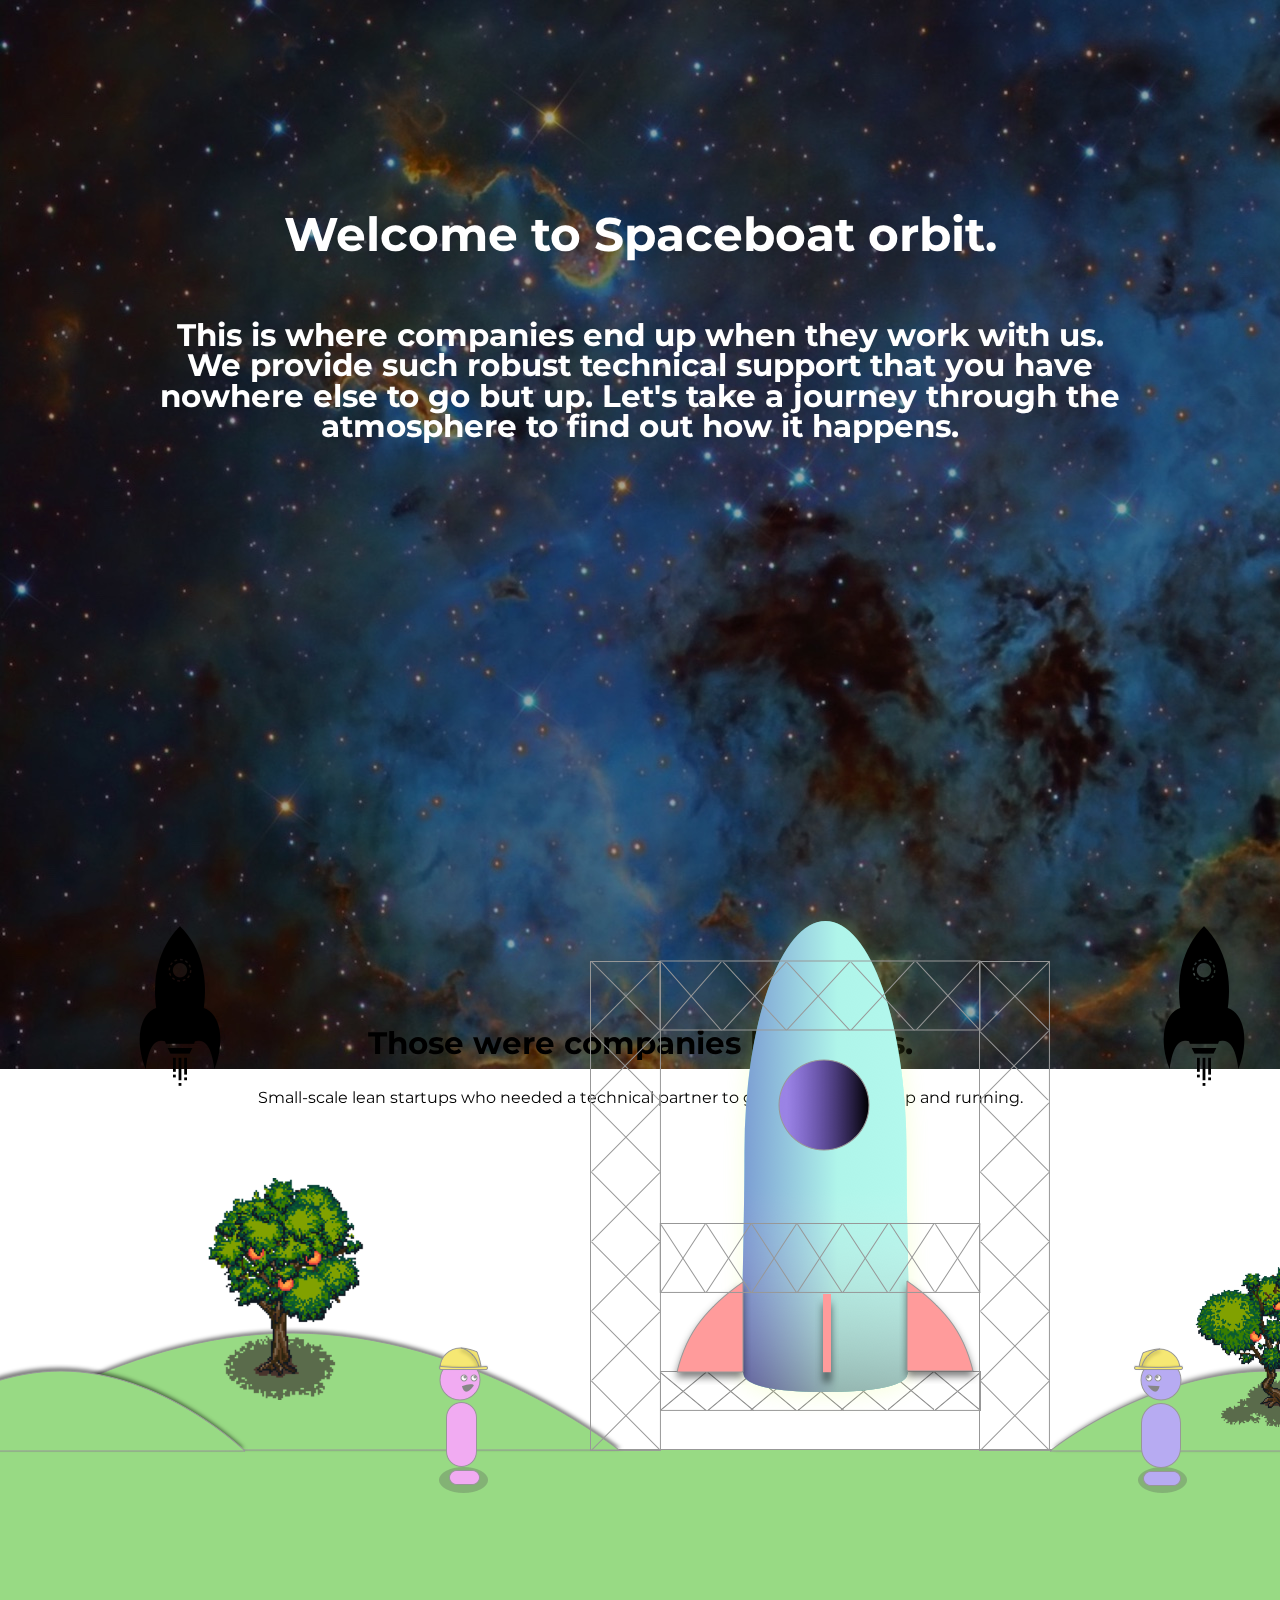
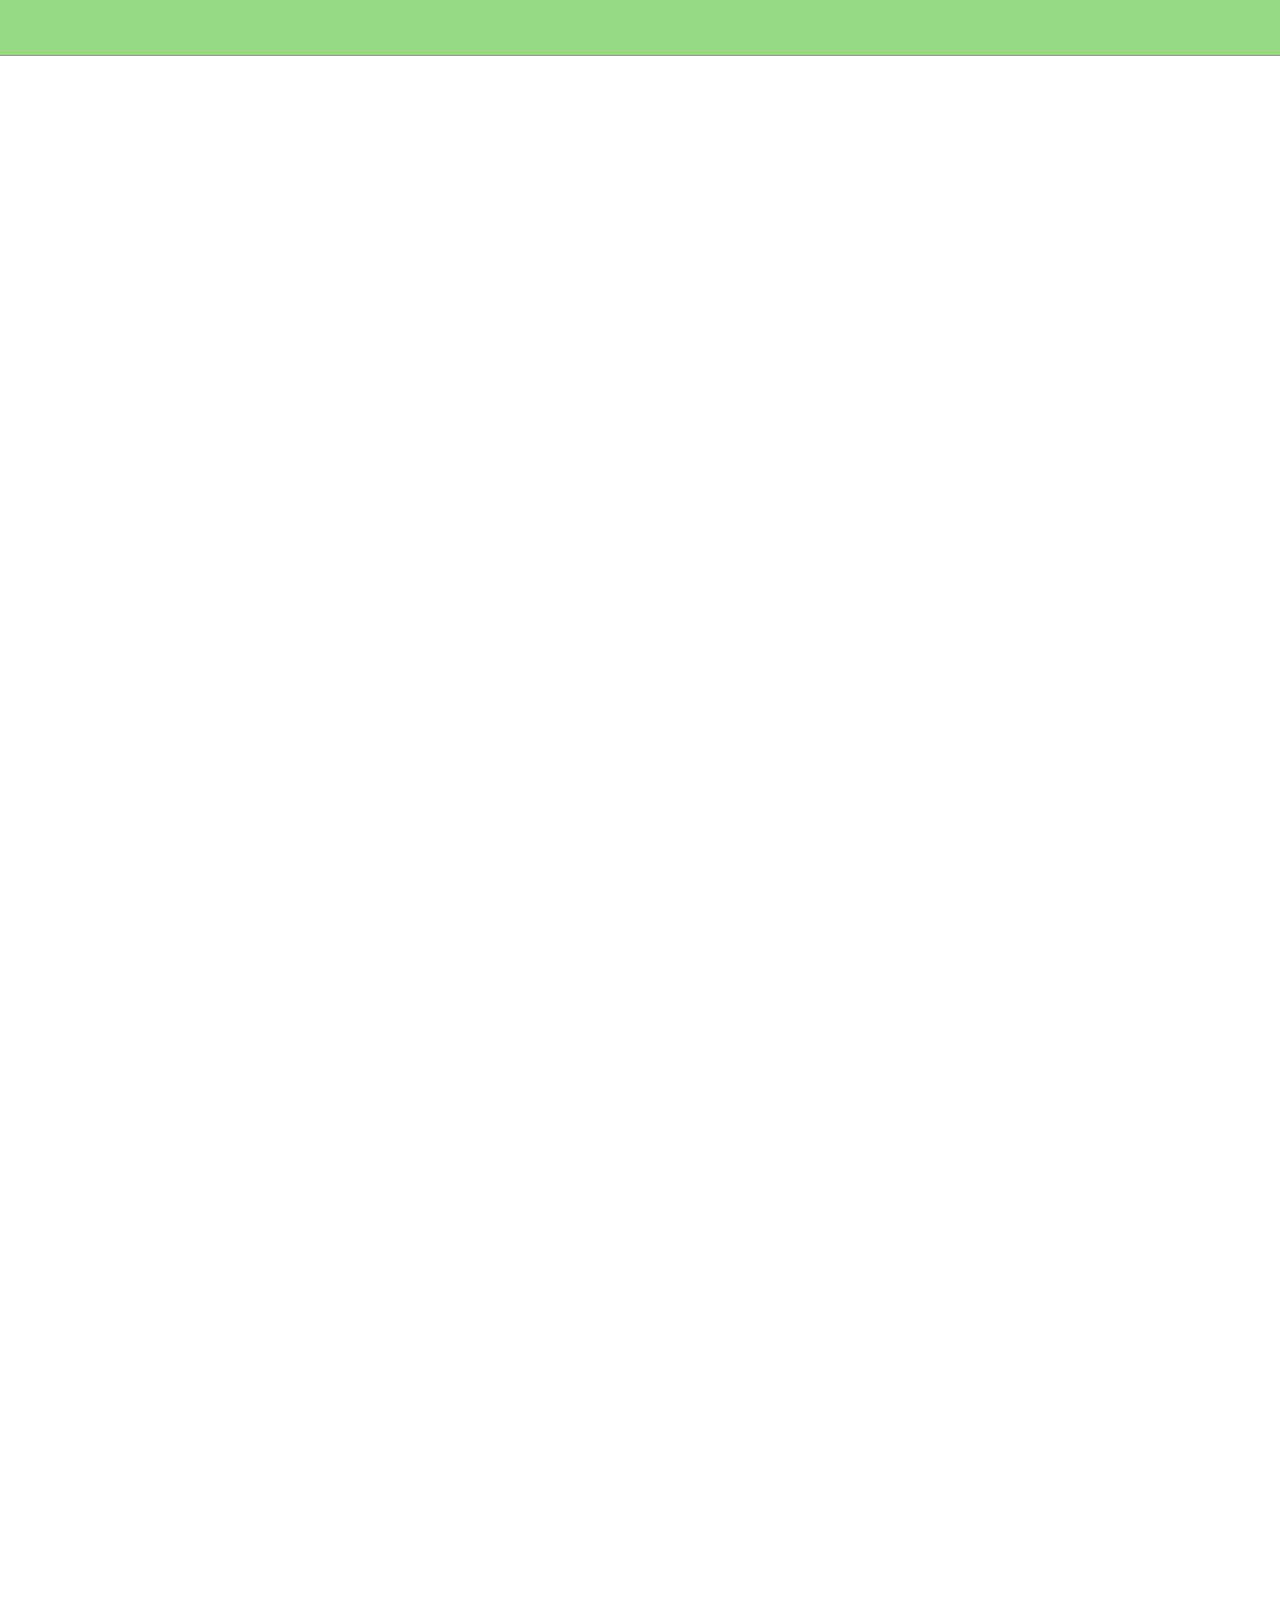
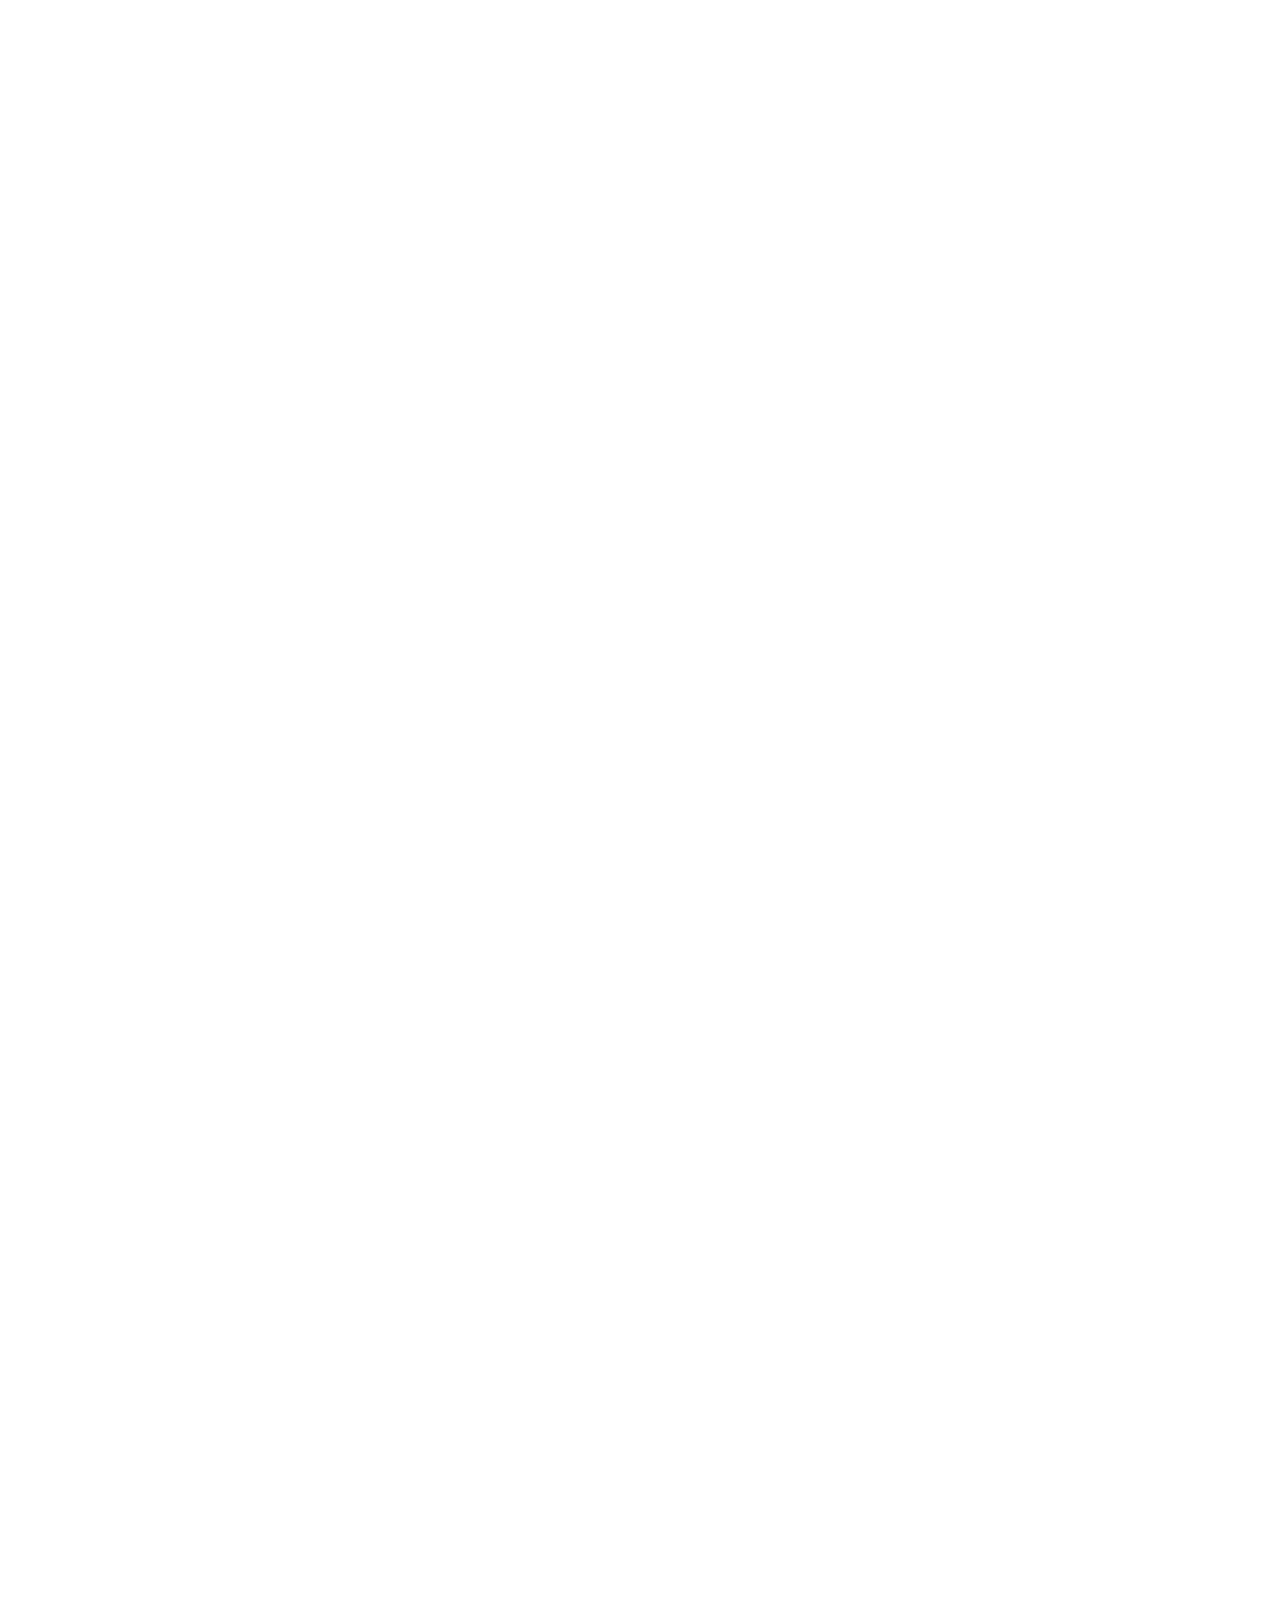
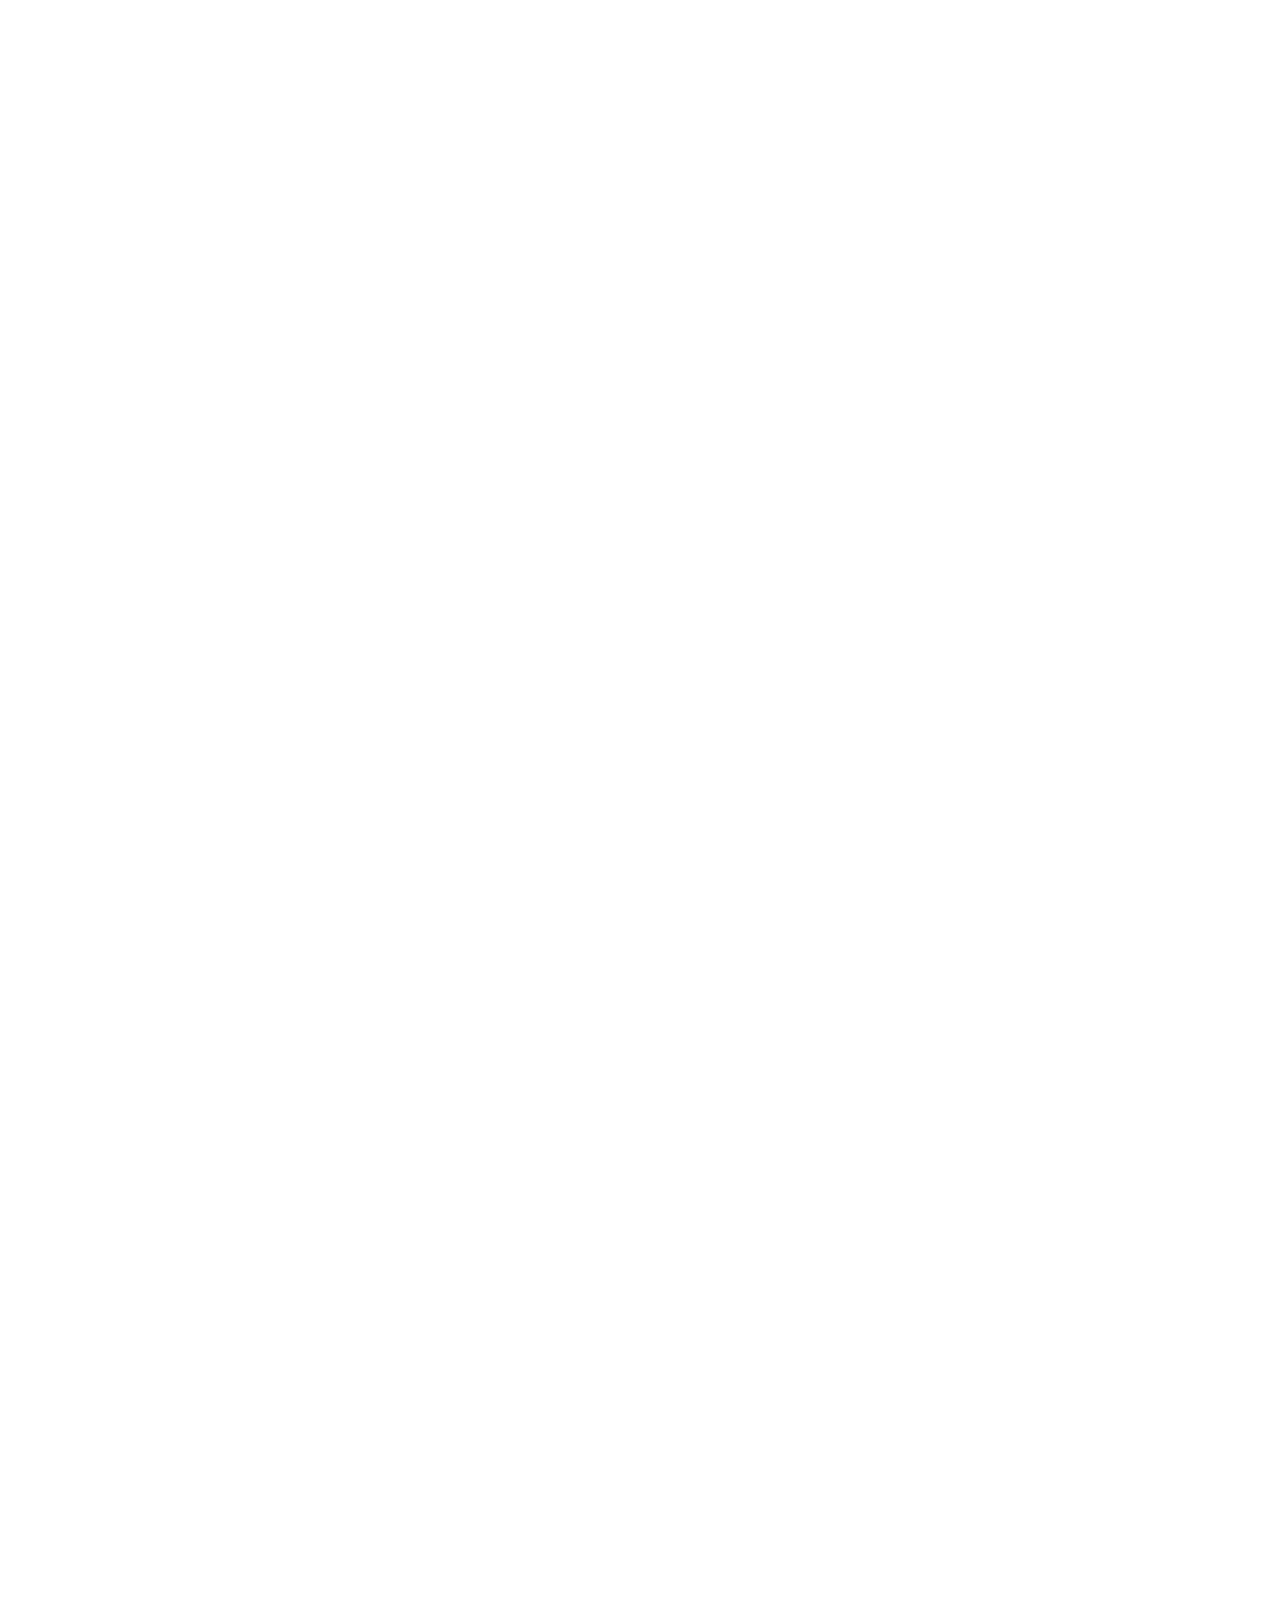
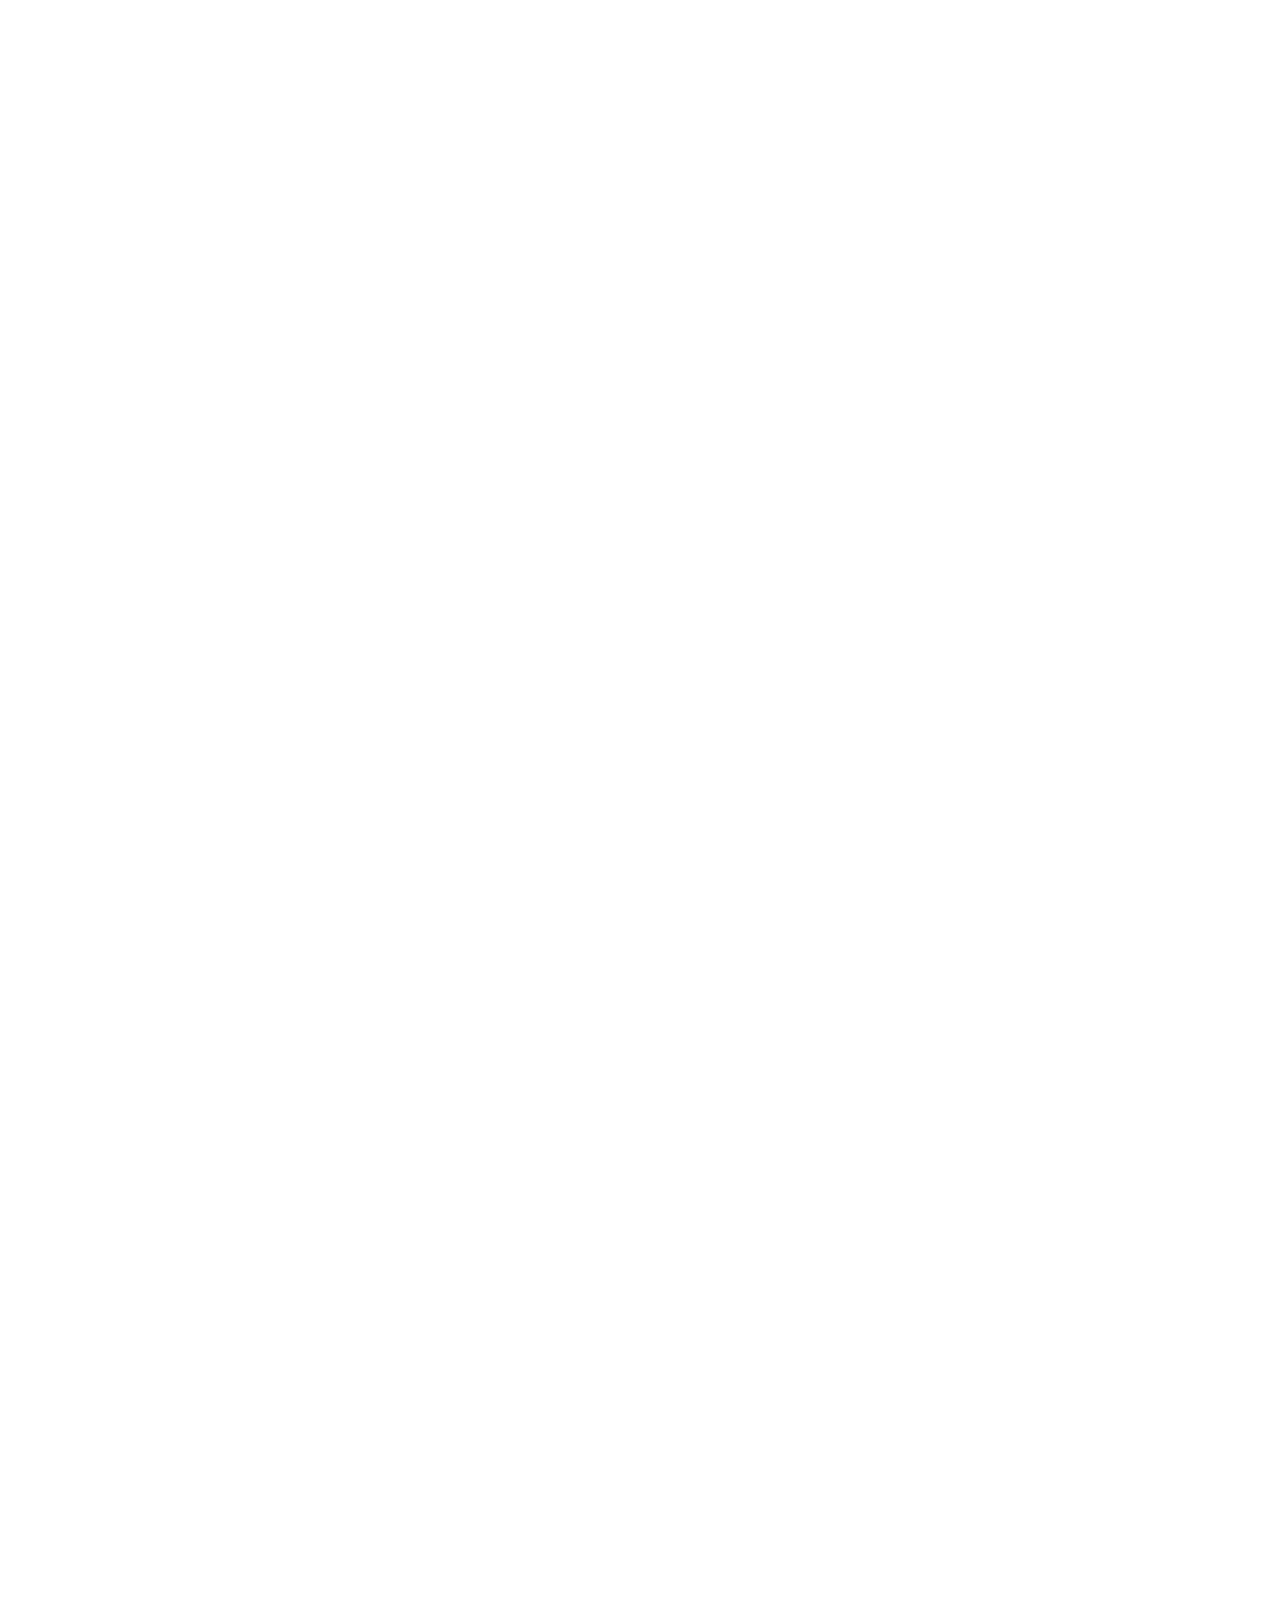
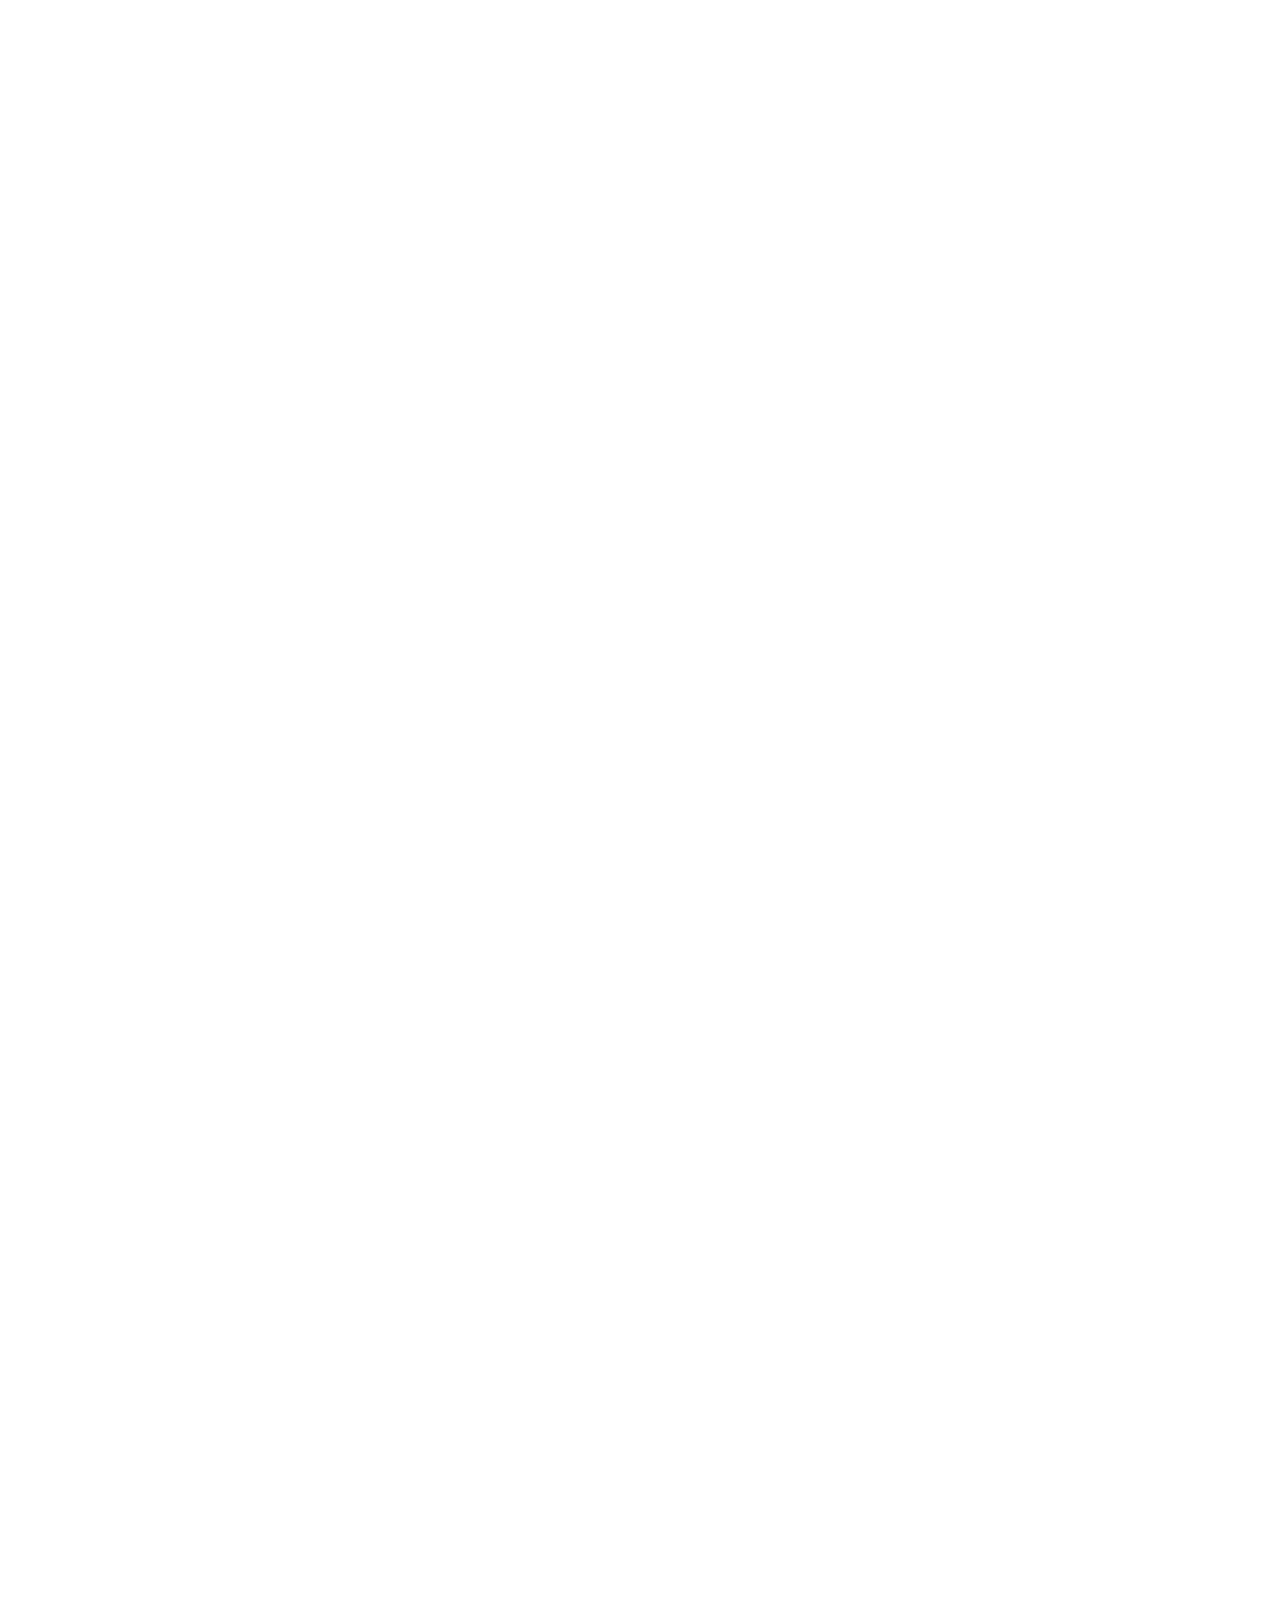
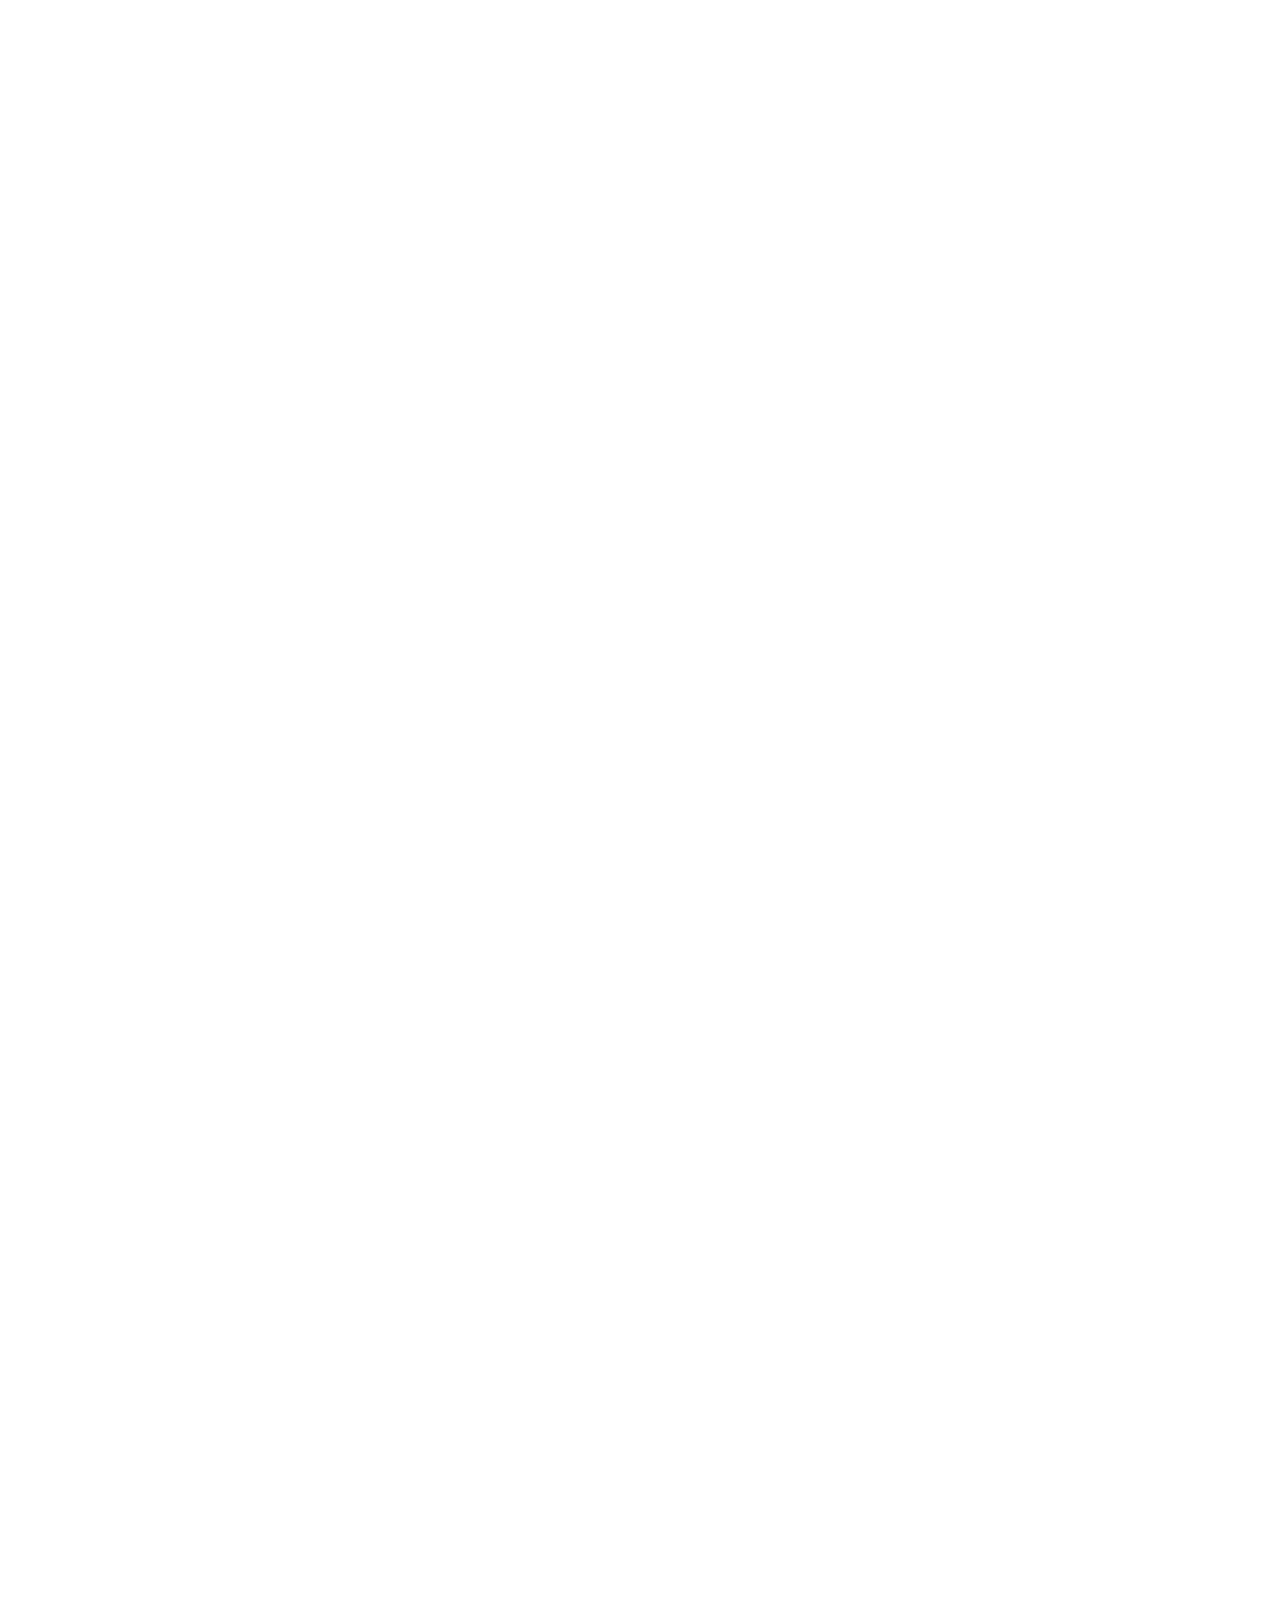
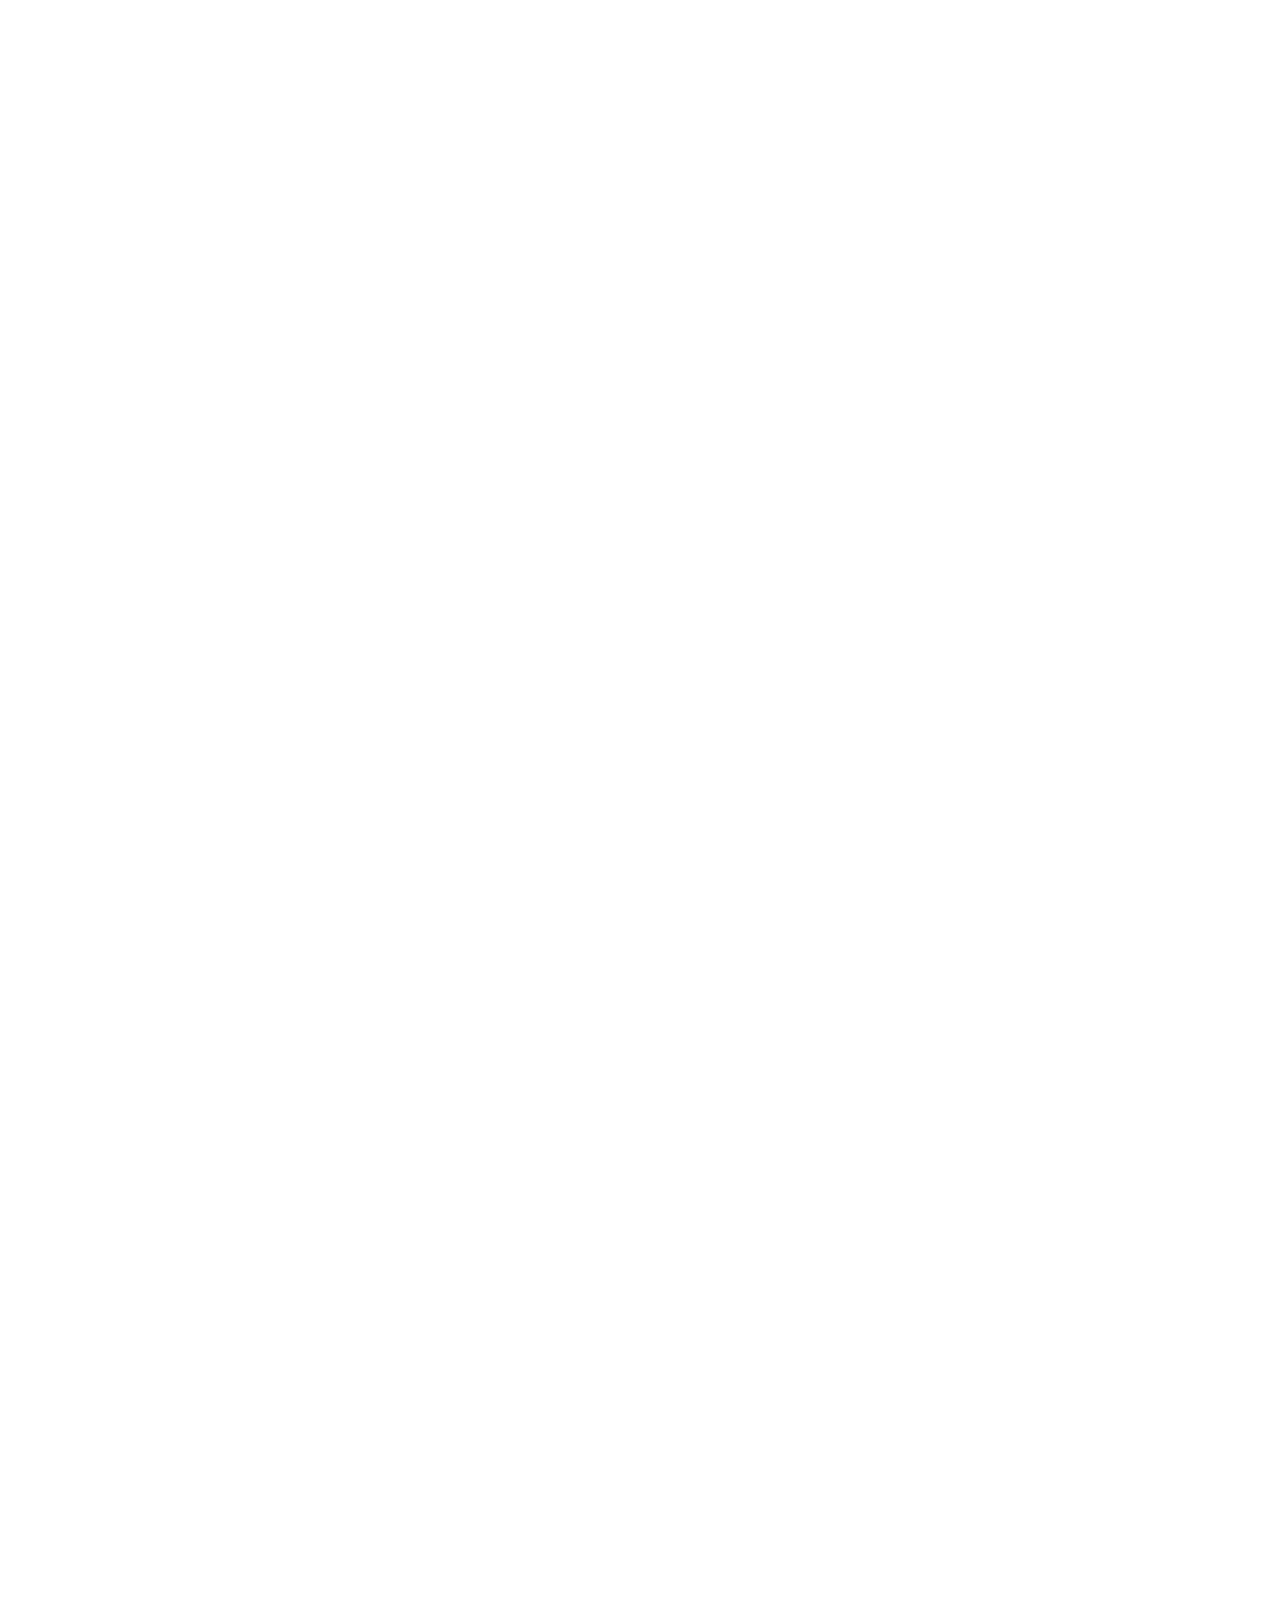
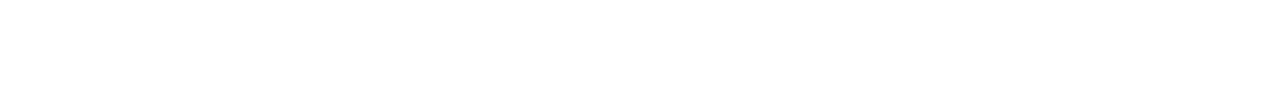
==== About-Spaceboat.html @ 587e2688 "Major update to manr update to many pages. Skrollr added. New about page. New blog post. New Blog pa" ====
<!DOCTYPE html>
<html>
<head>
	<meta charset="utf-8">

	<meta name="viewport" content="width=device-width, initial-scale=1, maximum-scale=1">

	<title>Ride the Spaceboat!</title>

	<link href="css/fixed-positioning.css" rel="stylesheet" type="text/css" />
	<link href="css/main.css" rel="stylesheet" type="text/css" />
</head>

<body>

	<div id="intro-bg" data-0="opacity:1.0; top:0%;" data-200="opacity:0; top:-20%;">
		<img src="images/bg-space.jpg" alt="">
	</div>

	<div id="bg1" data-0="background-position:0px 0px; opacity:0;" data-400="background-position:-10px -150px; opacity:1" data-end="background-position:-500px -10000px; opacity:0.6"></div>
	<div id="bg2" data-0="background-position:0px 0px; opacity:0;" data-400="background-position:-10px -125px; opacity:1" data-end="background-position:-500px -8000px; opacity:0.6"></div>
	<div id="bg3" data-0="background-position:0px 0px; opacity:0;" data-400="background-position:-10px -100px; opacity:1" data-end="background-position:-500px -6000px; opacity:0.6"></div>
	<div id="bg4" data-0="background-position:0px 0px; opacity:1; background:rgba(0, 0, 0, 1.0);" data-400="background-position:-30px -200px; opacity:0; background:rgba(255, 255, 255, 1.0);" data-end="background-position:-500px -10000px; background:rgba(135, 206, 235, 1.0); opacity:0.9;"></div>
	<!-- <div id="bg5" data-0="background-position:0px 0px; opacity:1;" data-400="background-position: 30px -150px; opacity:0" data-end="background-position:-500px -8000px;"></div> -->
	<!-- <div id="bg6" data-0="background-position:0px 0px; opacity:1;" data-400="background-position: 0px -100px; opacity:0" data-end="background-position:-500px -6000px;"></div> -->

	<div class="drop" data-100="bottom:-25%;" data-600="left:5%;bottom[inverted]:100%;"> <img src="images/rocketship.png" alt=""> </div>
	<div class="drop" data-100="bottom:-25%;" data-700="bottom:-25%;" data-1200="left:85%;bottom[inverted]:100%;"> <img src="images/rocketship.png" alt=""> </div>

	<!-- <div id="progress" data-0="width:0%;background:hsl(200, 100%, 50%);" data-end="width:100%;background:hsl(920, 100%, 50%);"></div> -->

	<!-- <div id="intro" data-0="opacity:1;top:3%;transform:rotate(0deg);transform-origin:0 0;" data-500="opacity:0;top:-10%;transform:rotate(-90deg);">
		<h1>Hello there.</h1>
		<h2>You may be wondering what we're doing all the way up in the atmosphere.</h2>
		<p>Well, this is where Spaceboat companies end up going when they work with us. We provide such robust technical support that your company has nowhere else to go but up.</p>
		<p class="arrows">▼&nbsp;▼&nbsp;▼</p>
	</div> -->
	<div id="intro" data-0="opacity:1;top:20%;transform-origin:0 0;" data-500="opacity:0;top:-20%;">
		<h1>Welcome to Spaceboat orbit.</h1>

		<h2>This is where companies end up when they work with us. We provide such robust technical support that you have nowhere else to go but up. Let's take a journey through the atmosphere to find out how it happens.</h2>
		<!-- <p>Well, this is where Spaceboat companies end up going when they work with us. We provide such robust technical support that your company has nowhere else to go but up.</p> -->
	</div>


	<div id="company-1" data-100="top:35%;left:100%;" data-350="top:35%;left:20%;" data-600="display:block;" data-900="top:-50%;display:none;">
		<h2>Oh! There goes one!</h2>
		<p>Godspeed, my friend.</p>
	</div>

	<div id="company-2" data-700="top:35%;right:100%;" data-900="top:35%;right:15%;" data-1200="display:block;" data-1600="top:-50%;display:none;">
		<h2>Wow, another one!</h2>
		<p>Looks like another busy day at Spaceboat.</p>
	</div>

	<div id="spaceboat" data-2300="top:65%;right:120%;transform:scale(1.5);" data-3100="top:-10%;right:-40%; transform:scale(0.3)">
		<img style="z-index=45;" src="images/spaceboat-outline-flying.png" alt="">
	</div>

	<div id="spaceboat-back" data-3900="top:65%;right:-40%;transform:scale(0.4);" data-4700="top:-10%;right:120; transform:scale(0.08)">
		<img style="z-index=45;" src="images/spaceboat-flying-reverse.png" alt="">
	</div>

	<!-- <div id="company-2" data-600="top:100%;" data-1100="top:0%;" data-1900="display:block;" data-2600="top:-100%;display:none;">
		<h2>all numeric properties</h2>
		<p>width, height, padding, font-size, z-index, blah blah blah</p>
	</div> -->

	<!-- <div id="transform" data-500="transform:scale(0) rotate(0deg);" data-1000="transform:scale(1) rotate(1440deg);opacity:1;" data-1600="" data-1700="transform:scale(5) rotate(3240deg);opacity:0;">
		<h2>transform</h2>
		<p>scale, skew and rotate the sh** out of any element</p>
	</div> -->

	<div id="properties" data-1100="top:100%;" data-1600="top:20%;" data-2400="display:block;" data-3100="top:-100%;display:none;">
		<h2>Those were companies like yours.</h2>
		<p>Small-scale lean startups who needed a technical partner to get their products up and running.</p>
	</div>

	<!-- <div id="easing_wrapper" data-0="display:none;" data-3900="display:block;" data-4900="background:rgba(0, 0, 0, 0);color[swing]:rgb(0,0,0);" data-5900="background:rgba(0,0,0,1);color:rgb(255,255,255);" data-10000="top:0%;" data-12000="top:-100%;">
		<div id="easing" data-3900="left:100%" data-4600="left:25%;">
			<h2>easing?</h2>
			<p>sure.</p>
			<p>let me dim the <span data-3900="" data-4900="color[swing]:rgb(0,0,0);" data-5900="color:rgb(255,255,0);">lights</span> for this one...</p>
			<p data-5900="opacity:0;font-size:100%;" data-6500="opacity:1;font-size:150%;">you can set easings for each property and define own easing functions</p>
		</div>

		<div class="drop" data-6500="left:15%;bottom:100%;" data-9500="bottom:0%;">linear</div>
		<div class="drop" data-6500="left:25%;bottom[quadratic]:100%;" data-9500="bottom:0%;">quadratic</div>
		<div class="drop" data-6500="left:35%;bottom[cubic]:100%;" data-9500="bottom:0%;">cubic</div>
		<div class="drop" data-6500="left:45%;bottom[swing]:100%;" data-9500="bottom:0%;">swing</div>
		<div class="drop" data-6500="left:55%;bottom[WTF]:100%;" data-9500="bottom:0%;">WTF</div>
		<div class="drop" data-6500="left:65%;bottom[inverted]:100%;" data-9500="bottom:0%;">inverted</div>
		<div class="drop" data-6500="left:75%;bottom[bounce]:100%;" data-9500="bottom:0%;">bounce</div>
	</div> -->

	<div id="company-1" data-11000="top:35%;right:100%;" data-12000="top:35%;right:58%;">
		<img src="images/launch-text.png" alt="">
		<!-- <p>Godspeed, my friend.</p> -->
	</div>
	<div id="the-end" data-10000="top[cubic]:100%;border-radius[cubic]:0em;border-width:0px;" data-12000="top:20%;border-radius:2em;border-width:10px;">
		<img src="images/Launch-Pad.png" alt="">
		<!-- <h2>the end</h2>
		<p>by the way, you can also animate colors (you did notice this, didn't you?)</p>
		<p><strong>Now get this thing on <a href="https://github.com/Prinzhorn/skrollr">GitHub</a> and spread the word, it's open source!</strong> <a href="https://twitter.com/share" class="twitter-share-button" data-url="http://prinzhorn.github.com/skrollr/" data-via="Prinzhorn">Tweet</a>
		<script>!function(d,s,id){var js,fjs=d.getElementsByTagName(s)[0];if(!d.getElementById(id)){js=d.createElement(s);js.id=id;js.src="//platform.twitter.com/widgets.js";fjs.parentNode.insertBefore(js,fjs);}}(document,"script","twitter-wjs");</script></p>
		<p>Check out more <a href="https://github.com/Prinzhorn/skrollr/tree/master/examples#examples">examples</a>.</p>
		<p>Handcrafted by <a href="https://twitter.com/Prinzhorn" class="twitter-follow-button" data-show-count="false">Follow @Prinzhorn</a>
		<script>!function(d,s,id){var js,fjs=d.getElementsByTagName(s)[0];if(!d.getElementById(id)){js=d.createElement(s);js.id=id;js.src="//platform.twitter.com/widgets.js";fjs.parentNode.insertBefore(js,fjs);}}(document,"script","twitter-wjs");</script></p> -->
	</div>

	<div id="scrollbar" data-0="top:0%;margin-top:2px;" data-end="top:100%;margin-top:-52px;"></div>

	<script data-main="scripts/main" src="scripts/require.js"></script>

	<!--[if lt IE 9]>
	<script type="text/javascript" src="dist/skrollr.ie.min.js"></script>
	<![endif]-->
</body>

</html>
---- css/fixed-positioning.css ----
/*
 * This file is NOT needed in order to use skrollr.
 * The demo uses it and it may help you as well.
 */


html, body {
	width:100%;
	height:100%;
	padding:0;
	margin:0;
	overflow-x:hidden;
}

.skrollable {
	/*
	 * First-level skrollables are positioned relative to window
	 */
	position:fixed;

	/*
	 * Skrollables by default have a z-index of 100 in order to make it easy to position elements in front/back without changing each skrollable
	 */
	z-index:100;
}

.skrollr-mobile .skrollable {
	/*
		May cause issues on Android default browser (see #331 on GitHub).
	*/
	position:absolute;
}

.skrollable .skrollable {
	/*
	 * Second-level skrollables are positioned relative their parent skrollable
	 */
	position:absolute;
}

.skrollable .skrollable .skrollable {
	/*
	 * Third-level (and below) skrollables are positioned static
	 */
	position:static;
}
---- css/main.css ----
@import url('https://fonts.googleapis.com/css?family=Didact+Gothic:100,200,300,400,500,600,700,800,900');
@import url('https://fonts.googleapis.com/css?family=Montserrat:100,200,300,400,500,600,700,800,900');

html, body, div, span, p, a, del, em, img, ol, ul, li, fieldset, form, label {
	margin: 0;
	padding: 0;
	border: 0;
	font-size: 100%;
	font: inherit;
	vertical-align: baseline;
}

article, aside, details, figcaption, figure,
footer, header, hgroup, menu, nav, section {
	display: block;
}

html, body {
	line-height: 1;
	min-height:100%;
	font-family:'Montserrat', sans-serif;;
}

body {
	background: #eeeeee;
	background: -webkit-linear-gradient(top, #eeeeee, #cccccc 100%);
	background: -moz-linear-gradient(top, #eeeeee, #cccccc 100%);
	background: -o-linear-gradient(top, #eeeeee, #cccccc 100%);
	background: -ms-linear-gradient(top, #eeeeee, #cccccc 100%);
	background: linear-gradient(top, #eeeeee, #cccccc 100%);
	background-attachment:fixed;
}

ol, ul {
	list-style: none;
}

p {
	margin:1em 0;
	line-height:1.1em;
}

q {
	font-style:italic;
	color:#333;
}

h1 {
	font-size:2.91em;
	margin:0;
}

h1 > small {
	text-align:right;
	display:inline-block;
	font-size:.71em;
	text-indent:15em;
	color:#444;
}

h2 {
	color:inherit;
	font-size:1.91em;
	margin:2em 0 1em 0;
}

h2:first-child {margin-top:0;}

h3 {
	color:#333;
	font-size:1.41em;
	margin:1em 0;
}

h4 {
	color:#444;
	font-size:1.11em;
	margin:1em 0;
}

#progress {
	height:2%;
	background:#444;
	bottom:0;
	z-index:200;
}

#scrollbar {
	position:fixed;
	right:2px;
	height:50px;
	width:6px;
	background:#444;
	background:rgba(0,0,0,0.6);
	border:1px solid rgba(255,255,255,0.6);
	z-index:300;
	border-radius:3px;
}

.skrollr-desktop #scrollbar {display:none;}

#bg1, #bg2, #bg3 {
	z-index:50;
	top:0;
	left:0;
	width:100%;
	height:100%;
	background:url(../images/cloud-1.png) repeat 0 0;
}

#bg2 {
	z-index:49;
	background-image:url(../images/cloud-2.png);
}

#bg3 {
	z-index:48;
	background-image:url(../images/cloud-3.png);
}

#bg4, #bg5, #bg6 {
	z-index:50;
	top:0;
	left:0;
	width:100%;
	height:100%;
}

#bg5 {
	z-index:49;
	background-image:url(../images/planets-2.png);
}

#bg6 {
	z-index:48;
	background-image:url(../images/planets-3.png);
}

#spaceboat {
	z-index:49;
}

#spaceboat-back {
	z-index:47;
}

#intro-bg {
	width:100%;
	height:100%;
	bottom:0;
	top:0;
}

#intro {
	width:80%;
	left:50%;
	top:1em;
	margin-left:-40%;
	padding:2em;
	color:#FFF;
	/* background:#fff; */
	text-align:center;
	border-radius:1em;

	-webkit-transform-origin:0 0;
	-moz-transform-origin:0 0;
	-ms-transform-origin:0 0;
	-o-transform-origin:0 0;
	transform-origin:0 0;

	-webkit-box-sizing: border-box;
	-moz-box-sizing: border-box;
	box-sizing: border-box;
}

#intro .arrows {
	font-size:2em;
	color:#FFF;
}

#the-end {
	width:100%;
	height:100%;
	bottom:0;
	top:0;
}

#transform {
	width:70%;
	left:50%;
	top:20%;
	margin-left:-35%;
	text-align:center;
	font-size:150%;

	.transform-origin(50%, 50%);
}

#properties {
	width:100%;
	height:100%;
	padding-top:10%;
	text-align:center;

	-webkit-box-sizing: border-box;
	-moz-box-sizing: border-box;
	box-sizing: border-box;
}

#easing_wrapper {
	width:100%;
	height:100%;
}

#easing {
	top:10%;
	width:50%;
	z-index:101;
}

.drop {
	/* background:#09f; */
	font-weight:bold;
	padding:1em;
}

#download {
	width:80%;
	left:10%;
	height:80%;
	padding:3em;
	border:0 solid #222;

	-webkit-box-sizing: border-box;
	-moz-box-sizing: border-box;
	box-sizing: border-box;
}

.twitter-share-button, .twitter-follow-button {
	vertical-align:middle;
}
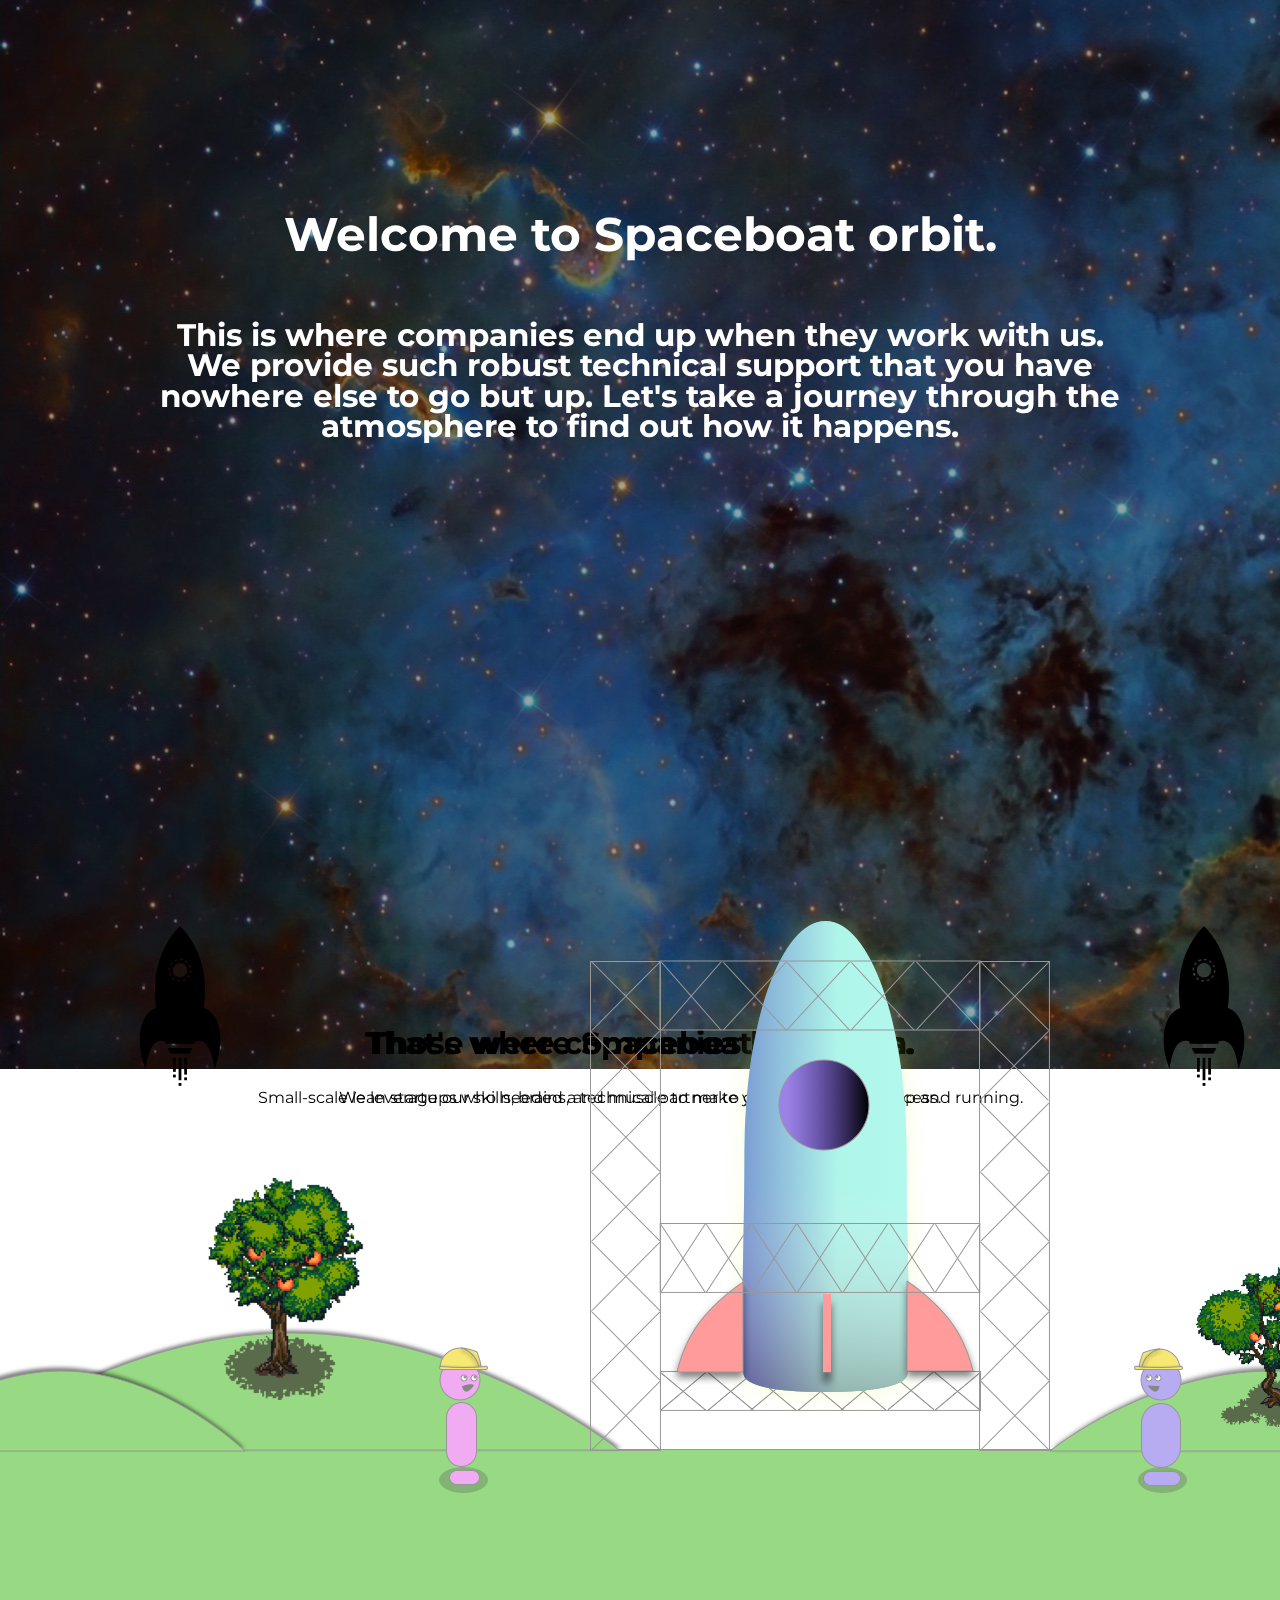
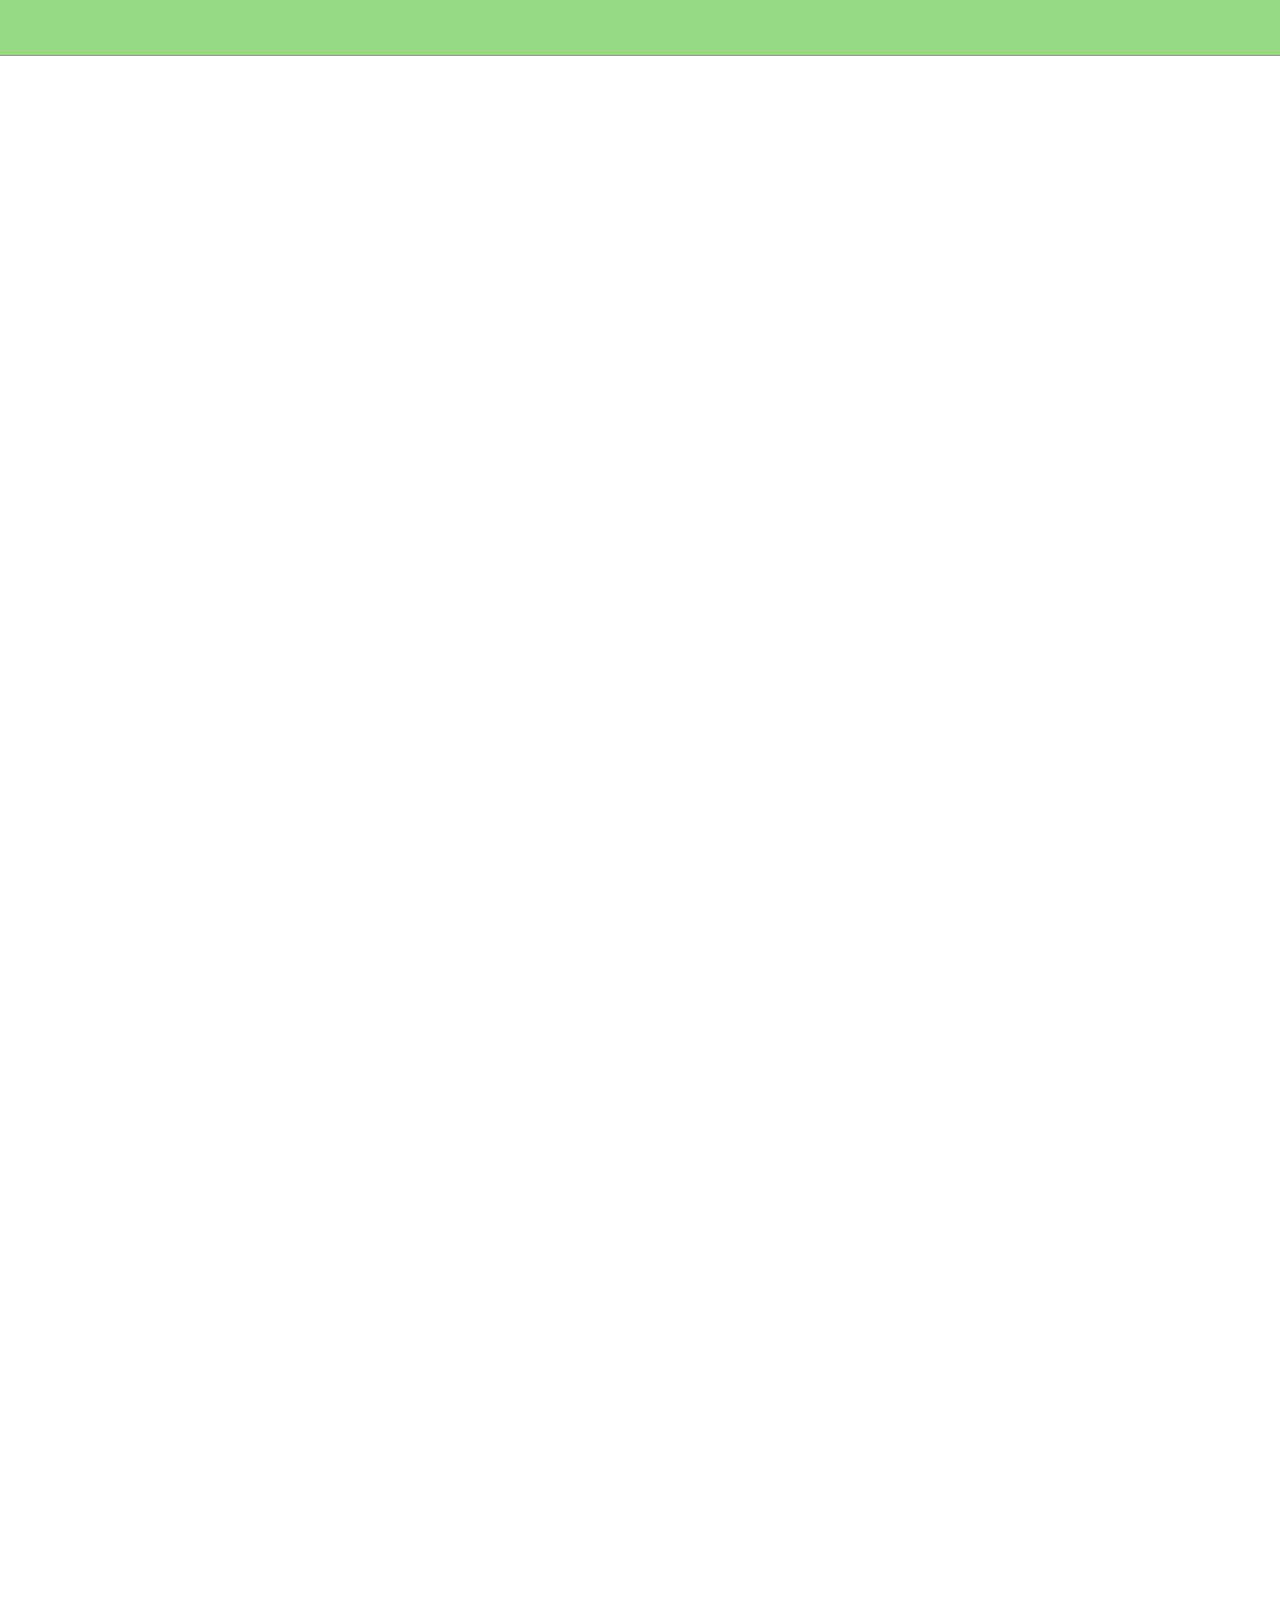
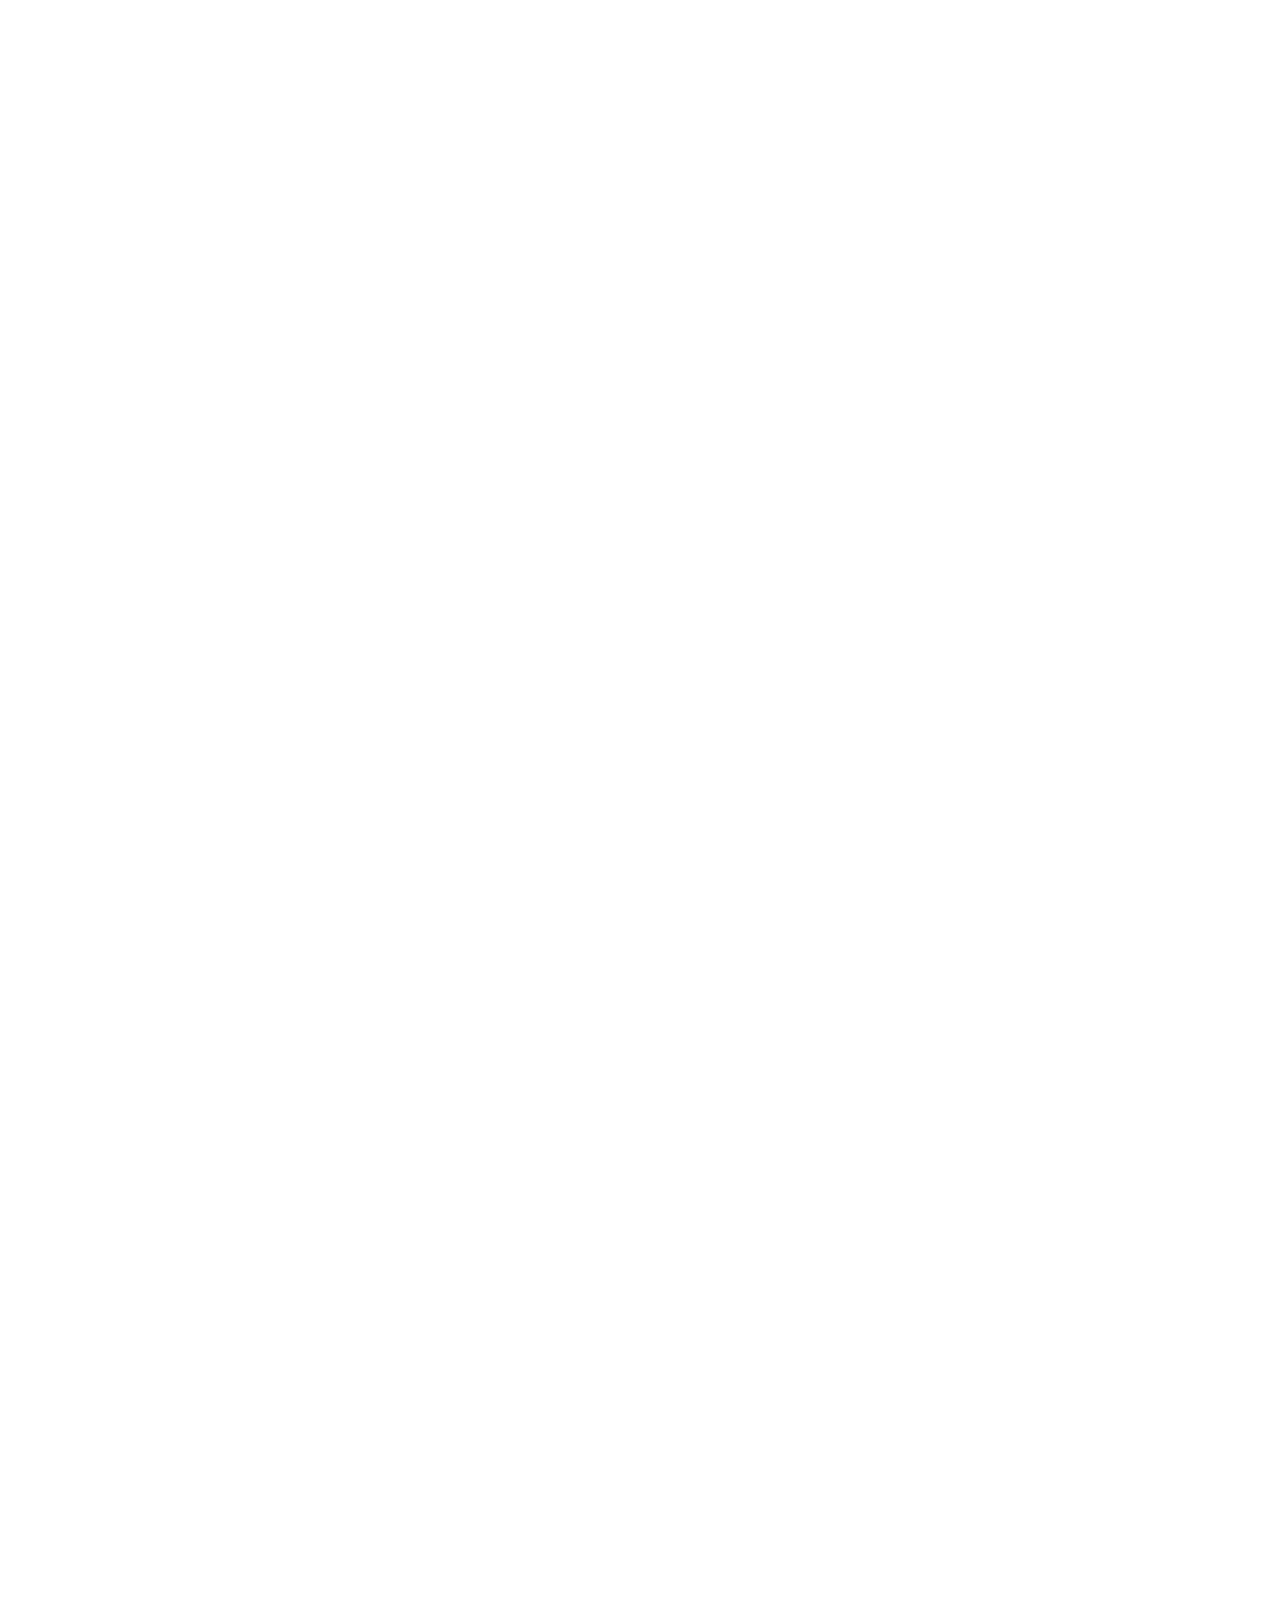
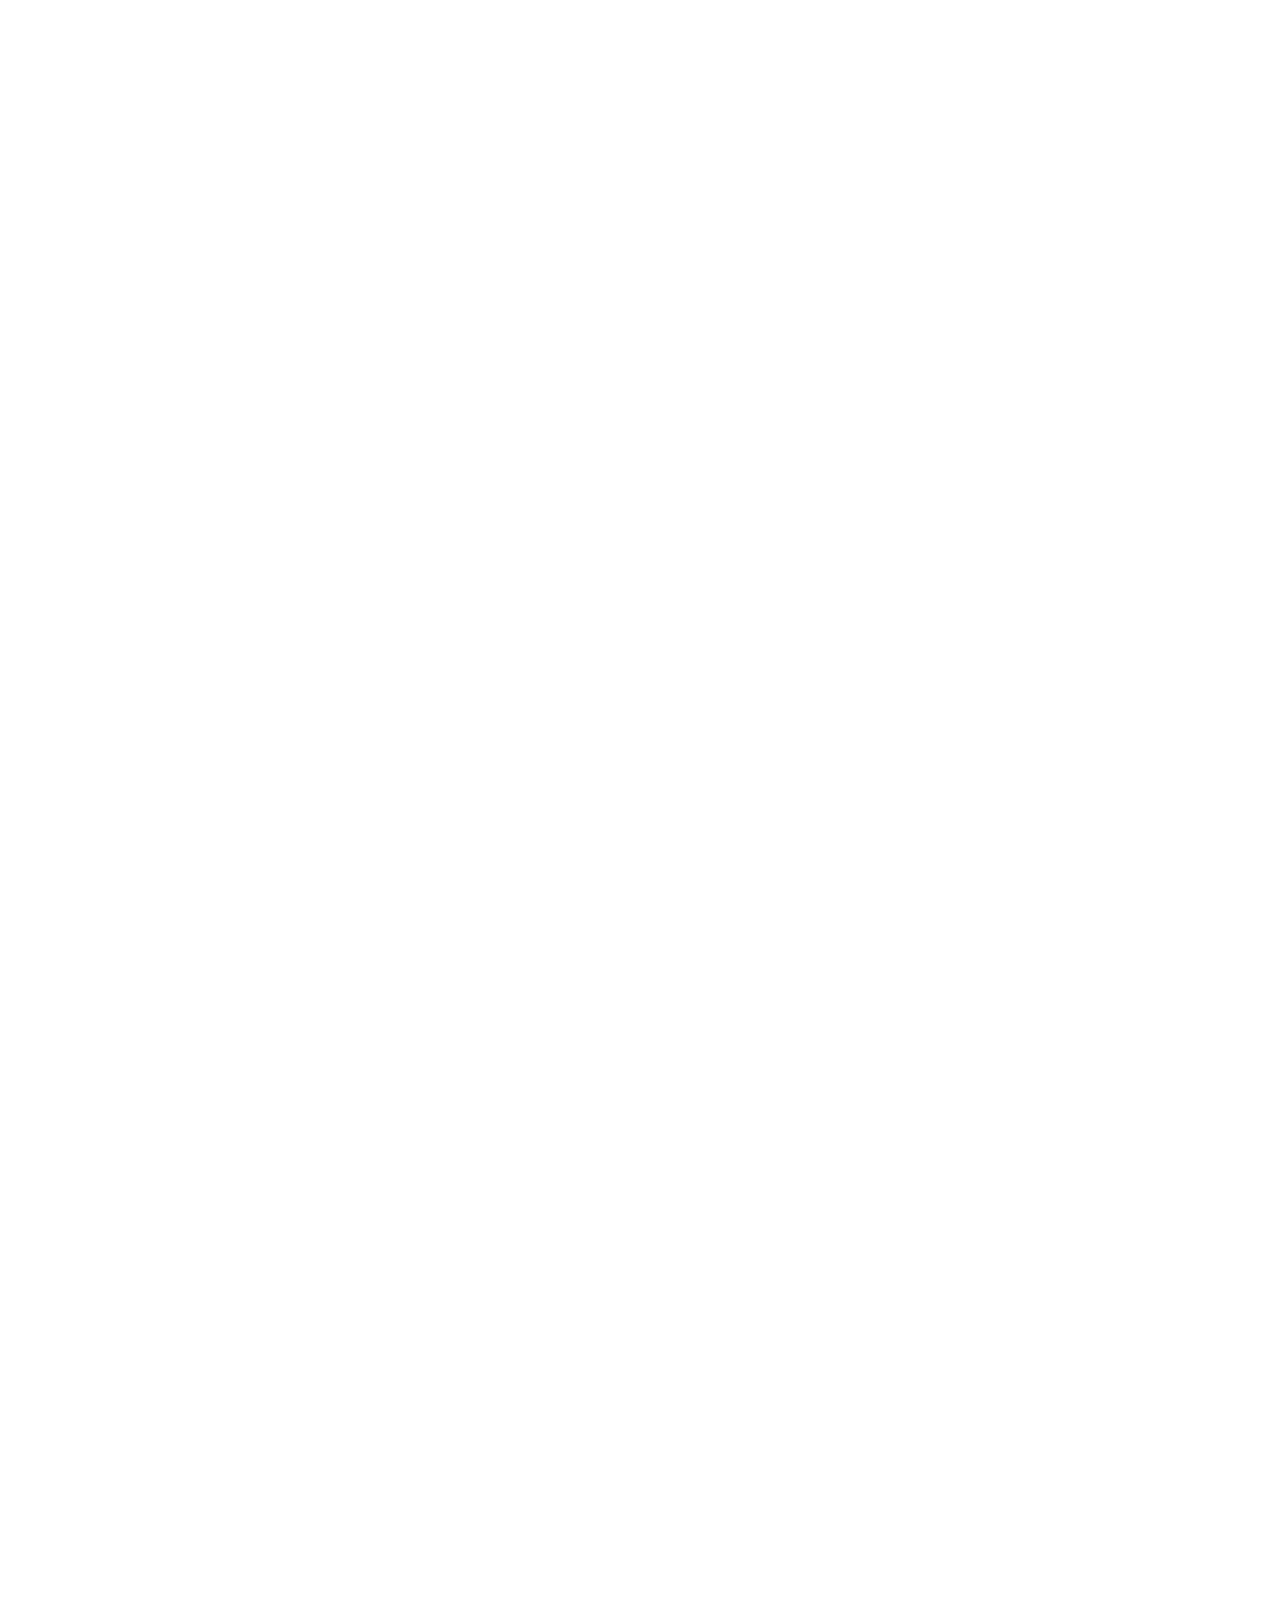
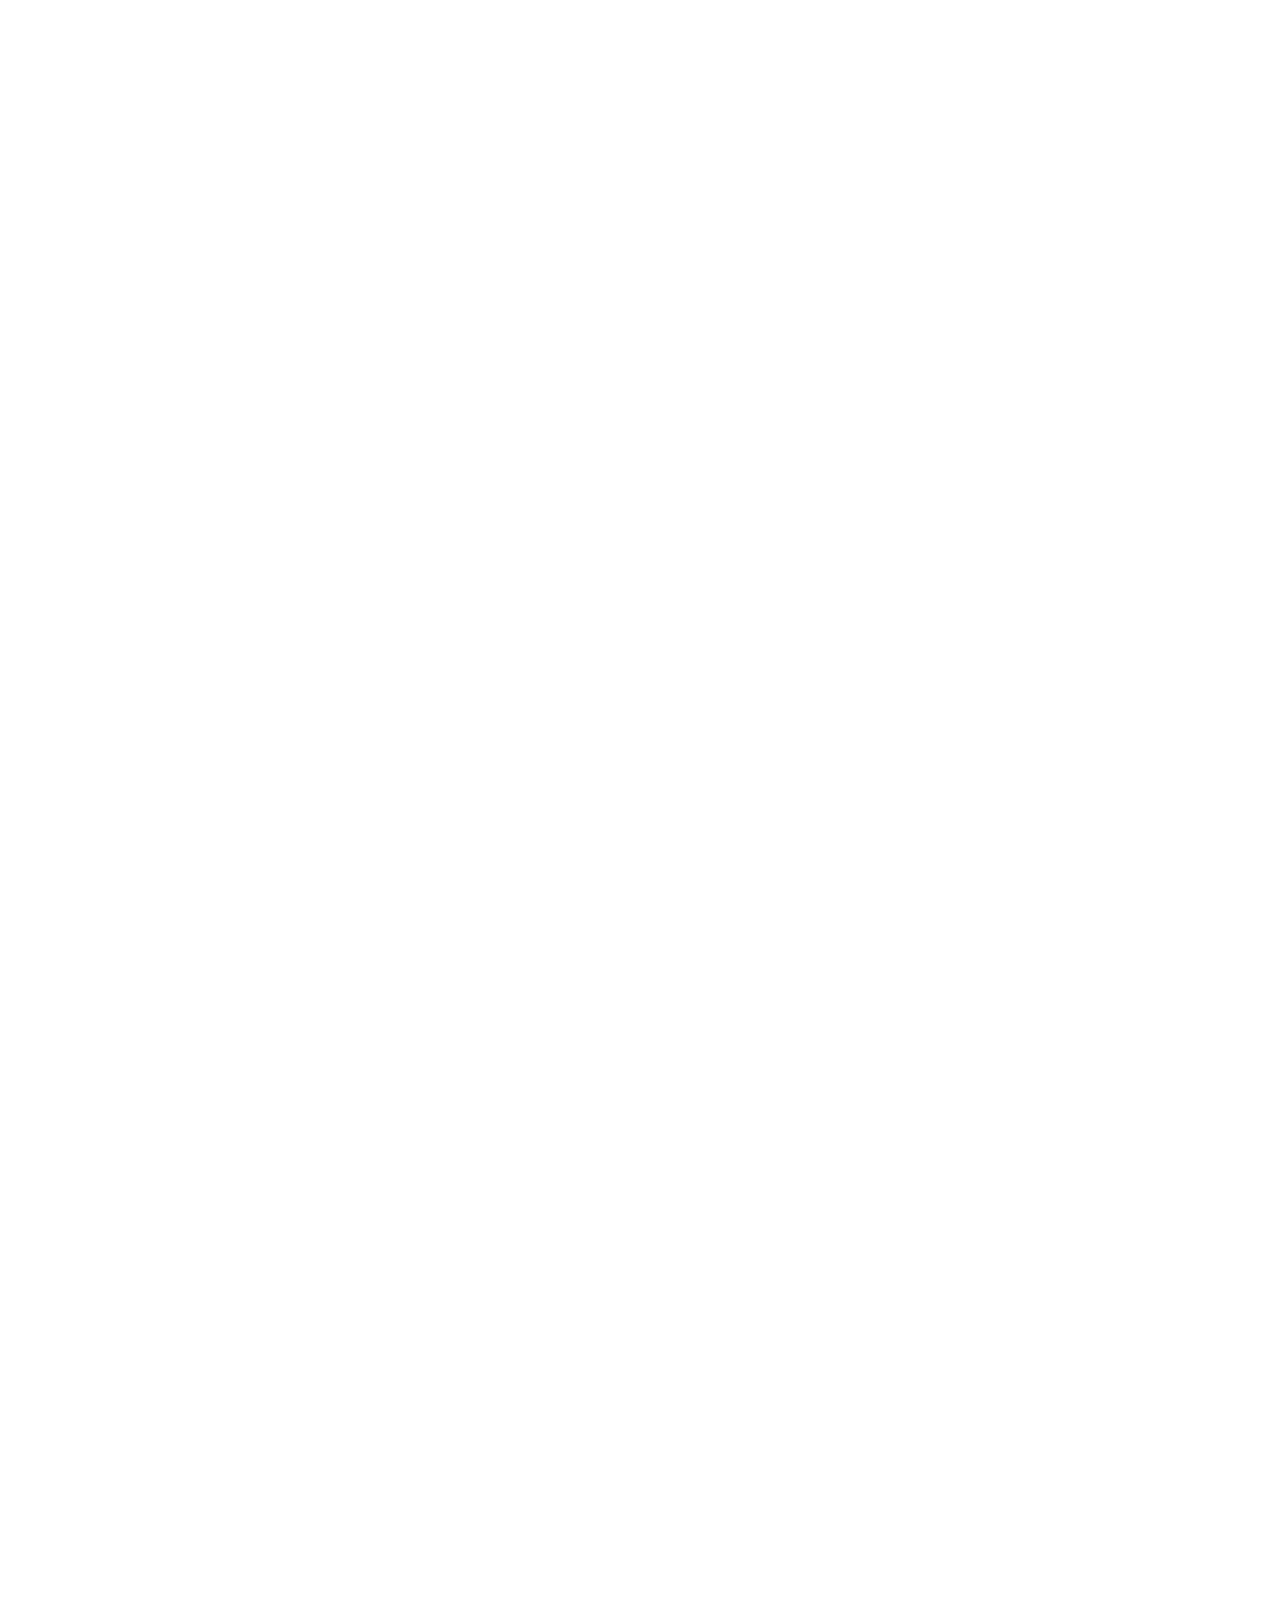
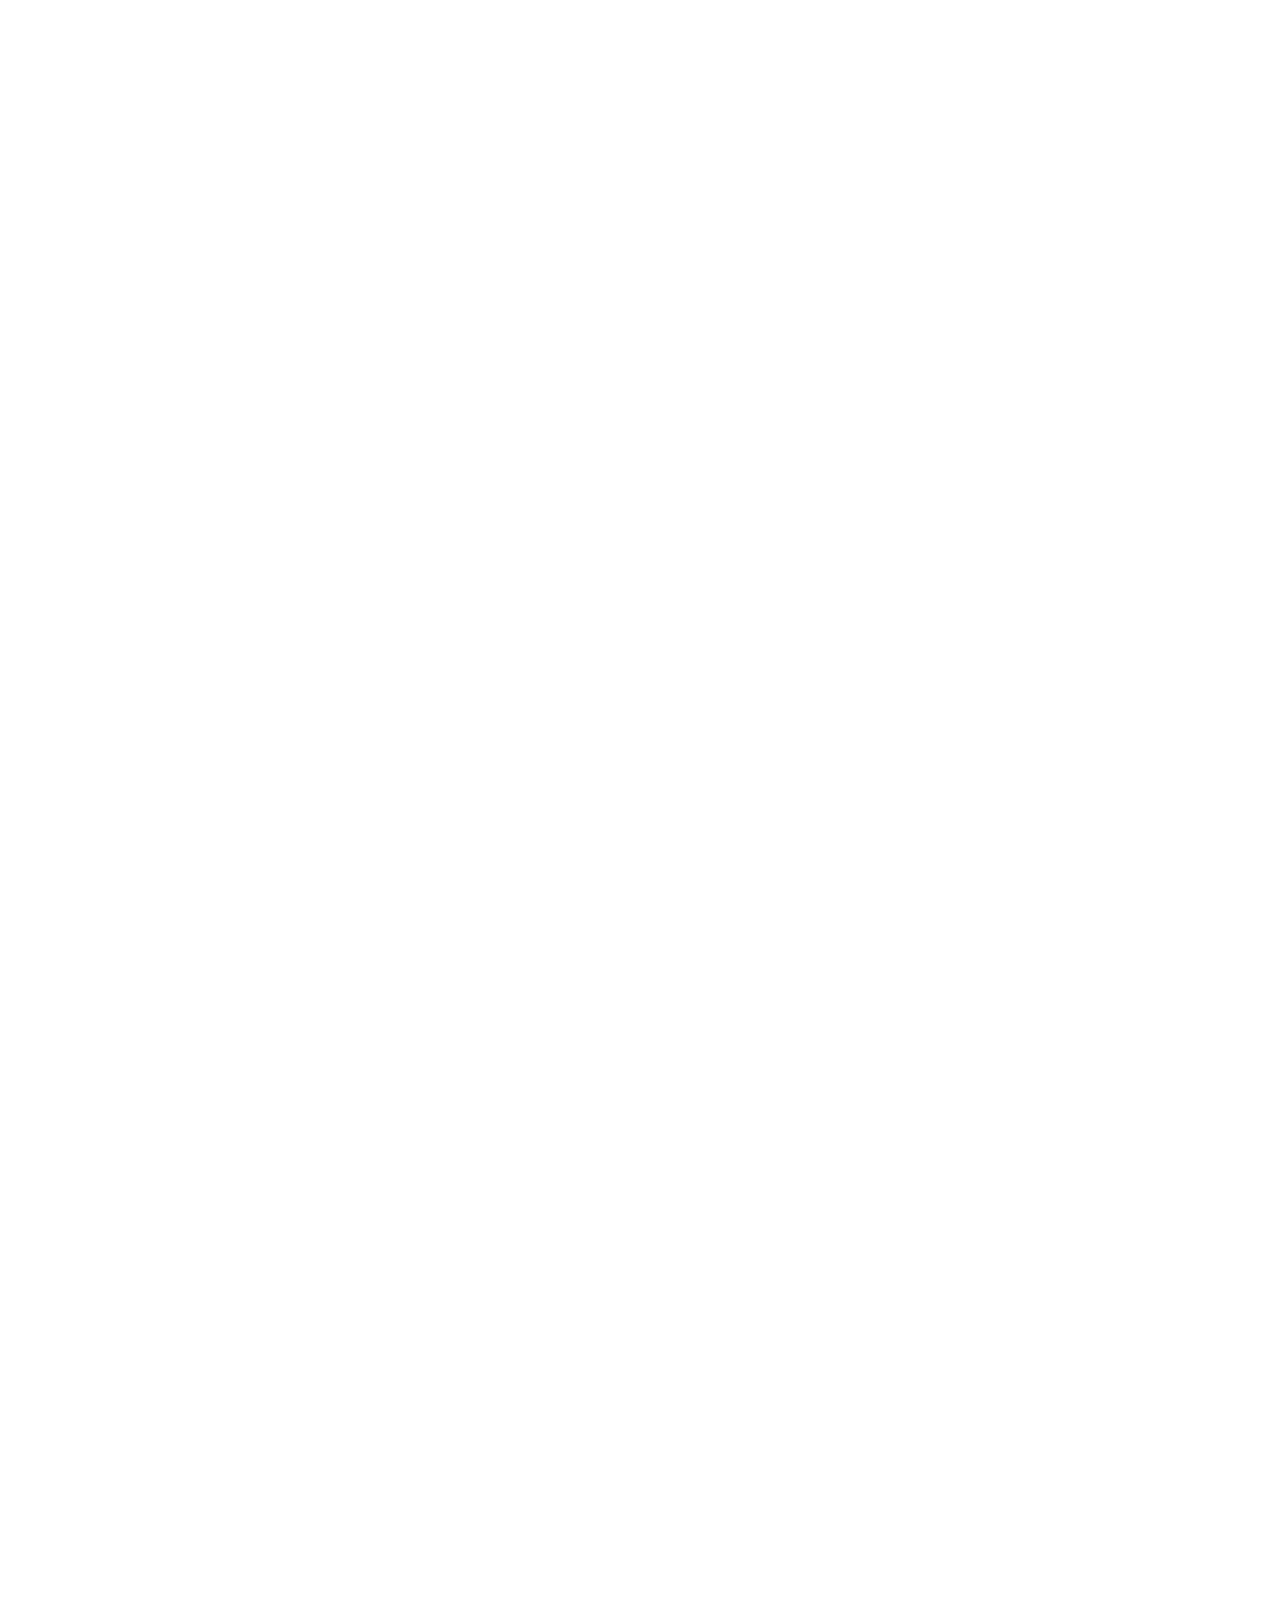
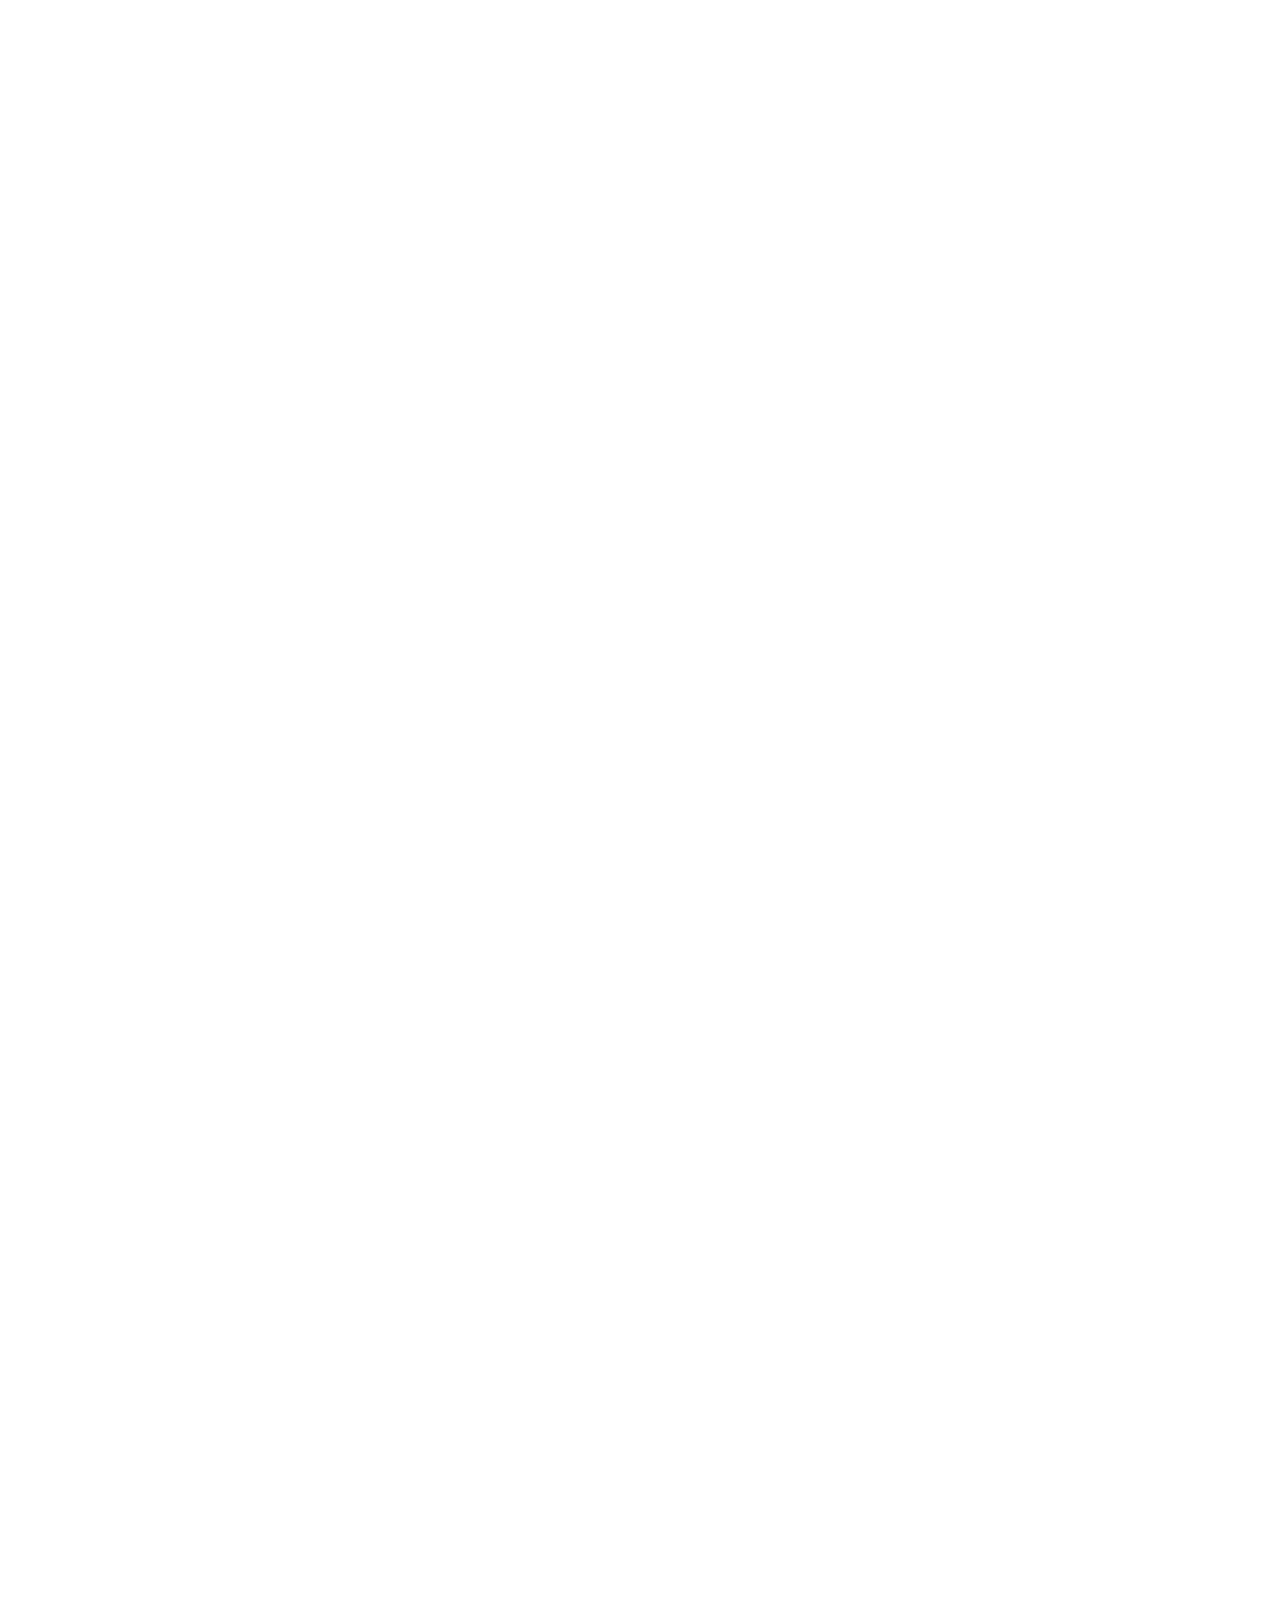
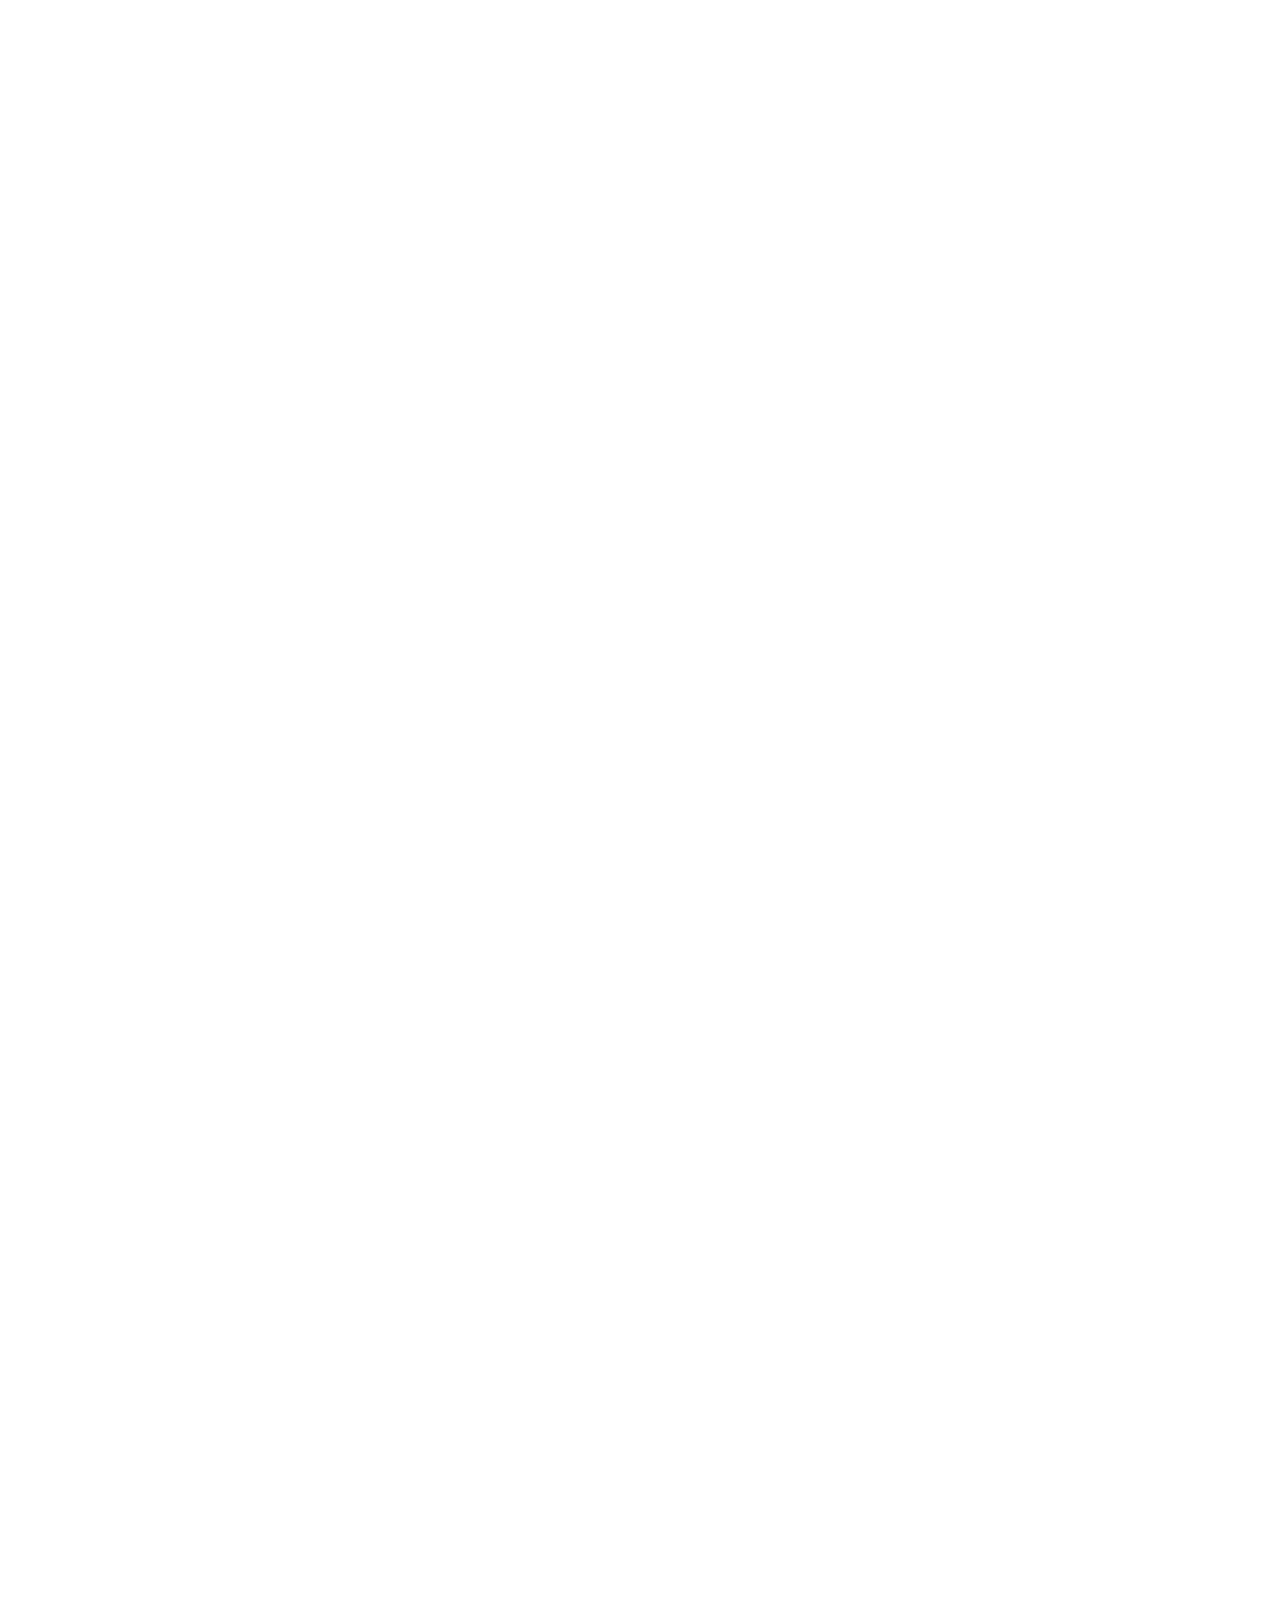
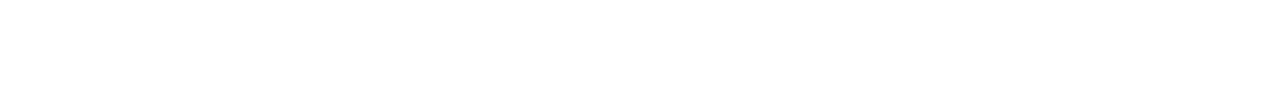
==== commit fbf44d91: "Updated a lot more" ====
--- a/About-Spaceboat.html
+++ b/About-Spaceboat.html
@@ -53,11 +53,11 @@
 		<p>Looks like another busy day at Spaceboat.</p>
 	</div>
 
-	<div id="spaceboat" data-2300="top:65%;right:120%;transform:scale(1.5);" data-3100="top:-10%;right:-40%; transform:scale(0.3)">
+	<div id="spaceboat" data-2300="top:65%;right:120%;transform:scale(1.5);" data-3100="top:-10%;right:-60%; transform:scale(0.3)">
 		<img style="z-index=45;" src="images/spaceboat-outline-flying.png" alt="">
 	</div>
 
-	<div id="spaceboat-back" data-3900="top:65%;right:-40%;transform:scale(0.4);" data-4700="top:-10%;right:120; transform:scale(0.08)">
+	<div id="spaceboat-back" data-3900="top:65%;right:-70%;transform:scale(0.4);" data-4700="top:-10%;right:120%; transform:scale(0.08)">
 		<img style="z-index=45;" src="images/spaceboat-flying-reverse.png" alt="">
 	</div>
 
@@ -74,6 +74,11 @@
 	<div id="properties" data-1100="top:100%;" data-1600="top:20%;" data-2400="display:block;" data-3100="top:-100%;display:none;">
 		<h2>Those were companies like yours.</h2>
 		<p>Small-scale lean startups who needed a technical partner to get their products up and running.</p>
+	</div>
+
+	<div id="properties" data-2800="top:100%;" data-3300="top:20%;" data-4100="display:block;" data-4800="top:-100%;display:none;">
+		<h2>That's where Spaceboat comes in.</h2>
+		<p>We leverage our skills, brains, and muscle to make your company a success.</p>
 	</div>
 
 	<!-- <div id="easing_wrapper" data-0="display:none;" data-3900="display:block;" data-4900="background:rgba(0, 0, 0, 0);color[swing]:rgb(0,0,0);" data-5900="background:rgba(0,0,0,1);color:rgb(255,255,255);" data-10000="top:0%;" data-12000="top:-100%;">
@@ -93,10 +98,10 @@
 		<div class="drop" data-6500="left:75%;bottom[bounce]:100%;" data-9500="bottom:0%;">bounce</div>
 	</div> -->
 
-	<div id="company-1" data-11000="top:35%;right:100%;" data-12000="top:35%;right:58%;">
+	<div id="company-1" data-11000="top:35%;left:-90%;" data-12000="top:35%;left:5%;">
 		<img src="images/launch-text.png" alt="">
-		<!-- <p>Godspeed, my friend.</p> -->
 	</div>
+
 	<div id="the-end" data-10000="top[cubic]:100%;border-radius[cubic]:0em;border-width:0px;" data-12000="top:20%;border-radius:2em;border-width:10px;">
 		<img src="images/Launch-Pad.png" alt="">
 		<!-- <h2>the end</h2>
--- a/css/main.css
+++ b/css/main.css
@@ -240,3 +240,9 @@
 .twitter-share-button, .twitter-follow-button {
 	vertical-align:middle;
 }
+
+.btn {display:inline-block; border:2px solid transparent; letter-spacing: .5px; line-height: inherit; border-radius: 0; text-transform: uppercase; width: auto; font-family: 'Didact Gothic', sans-serif; font-weight: 600; transition-duration: 0.3s; transition-timing-function: ease-in-out}
+.btn.btn-bluegreen {background:#4BC4CB; border-color: #4BC4CB; color: #232323}
+.btn.btn-rounded {border-radius: 50px}
+.btn.btn-medium {font-size:12px; padding: 6px 25px 5px;}
+.btn-dual .btn {margin: 0 10px; }
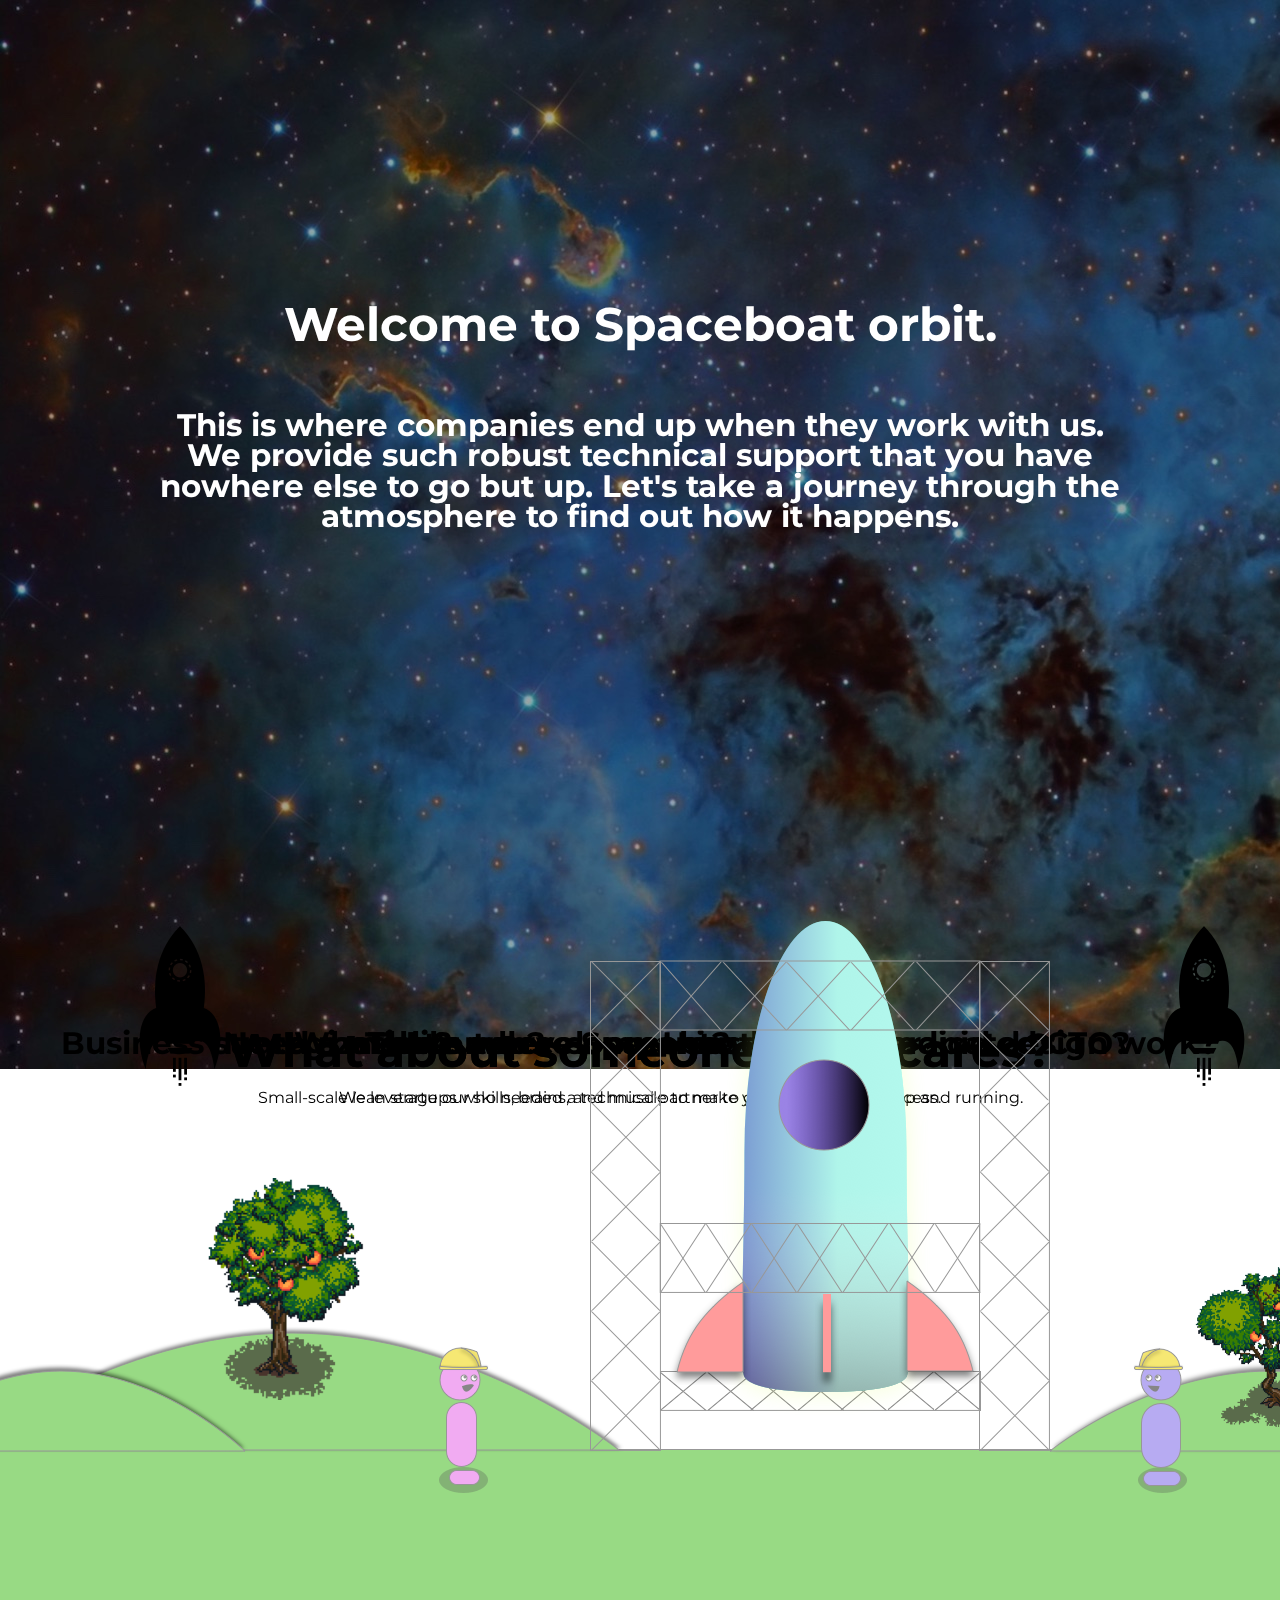
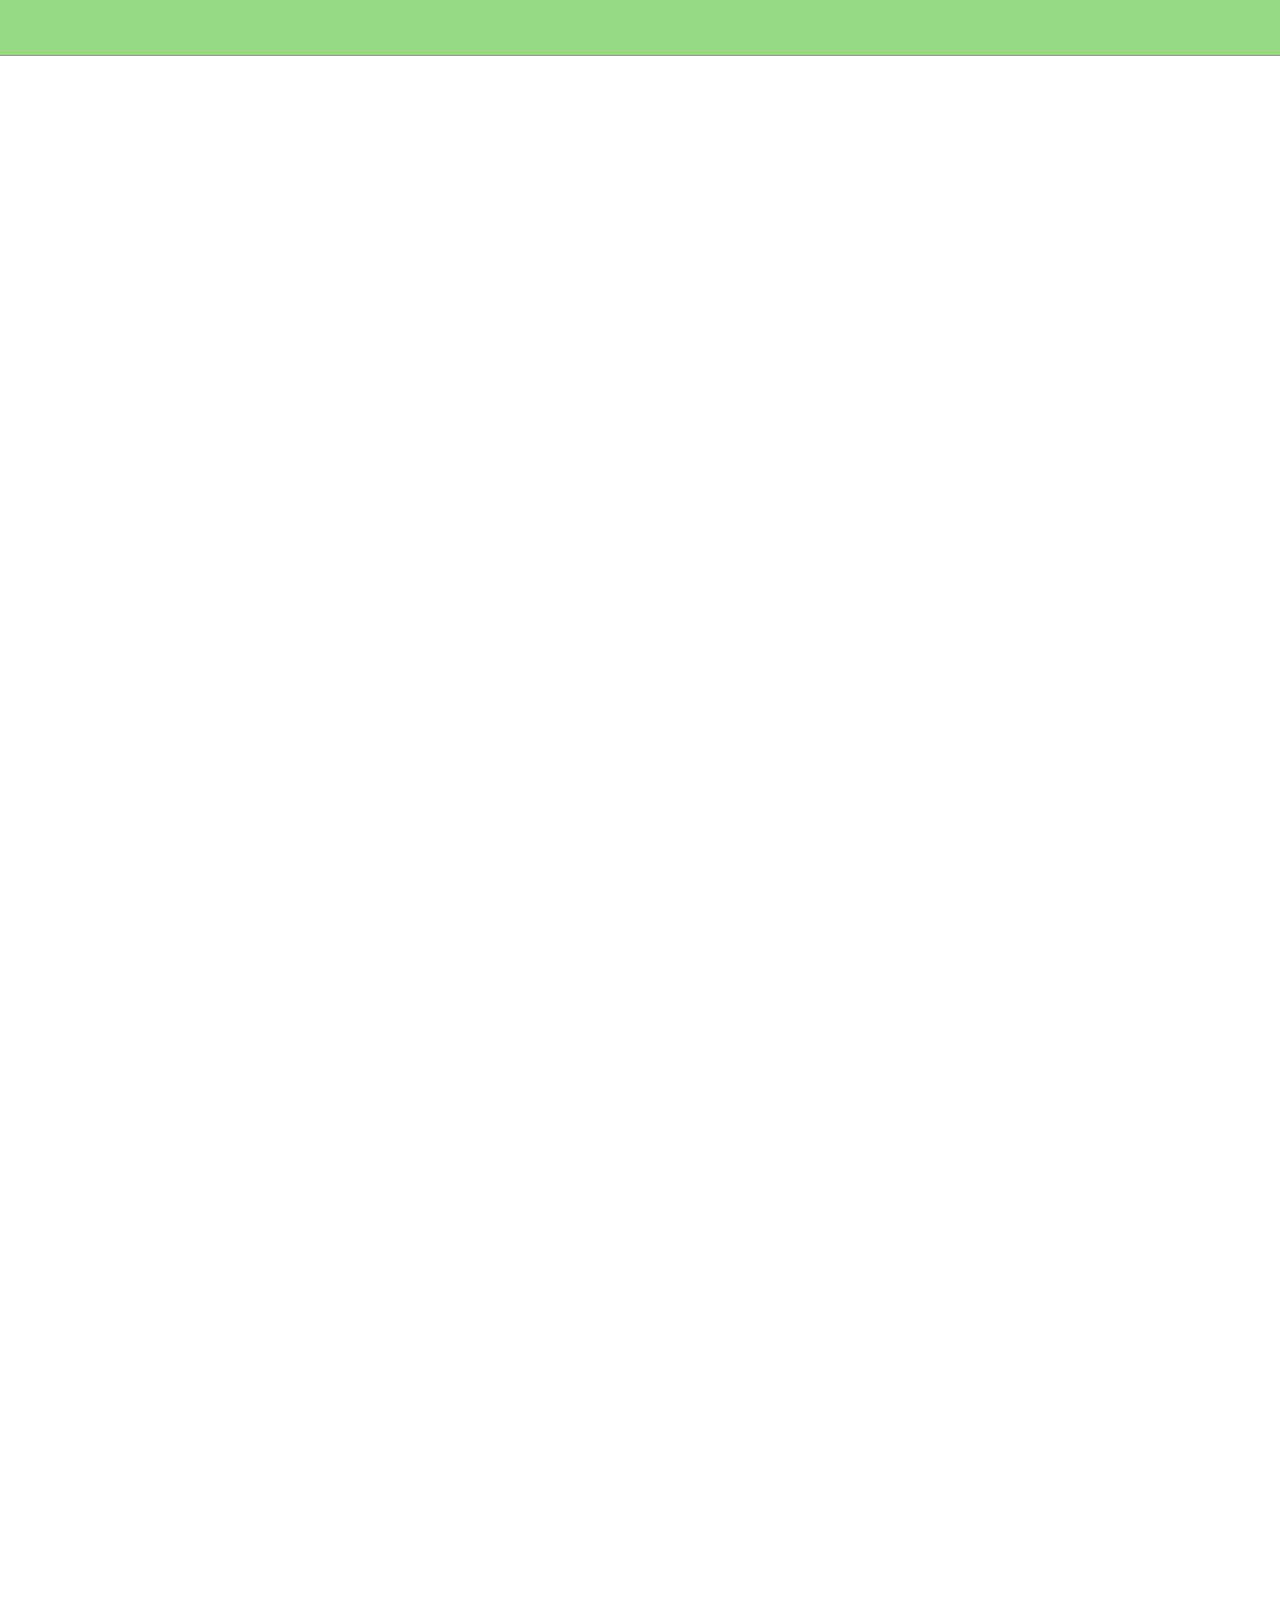
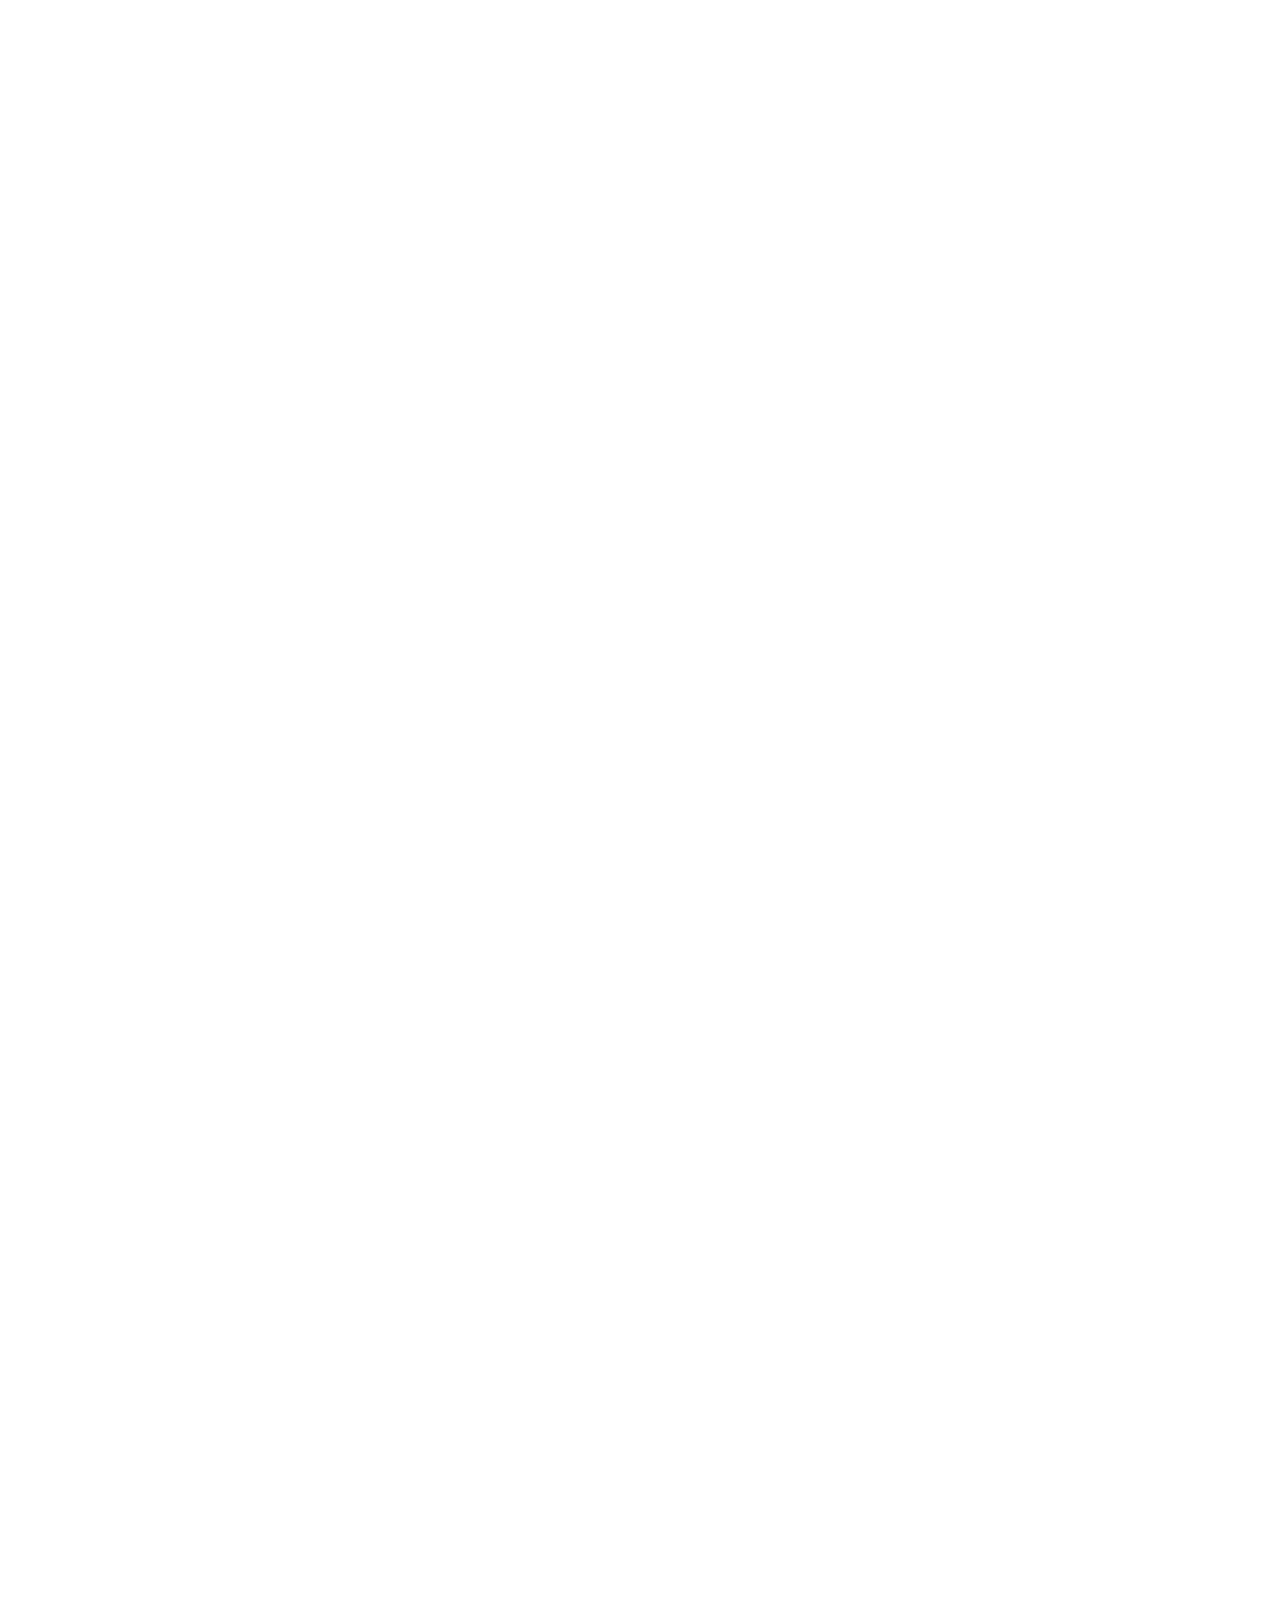
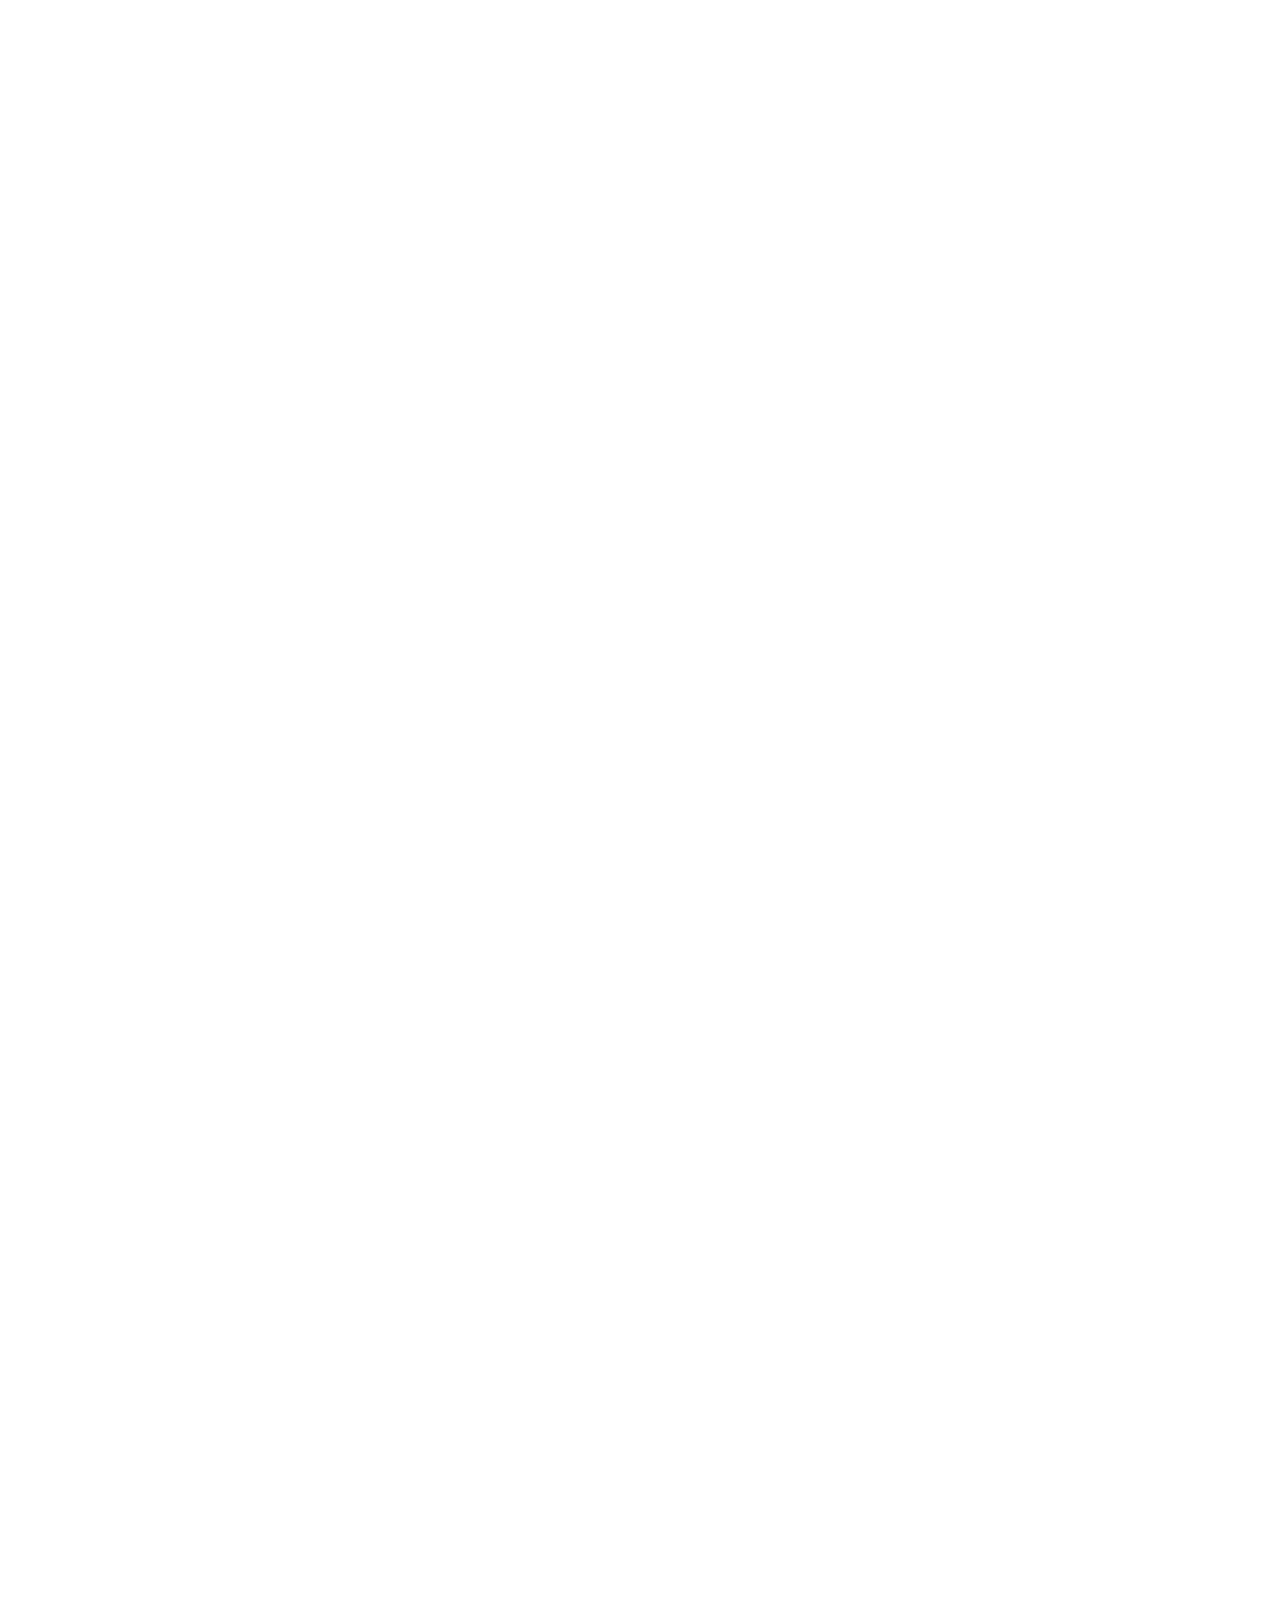
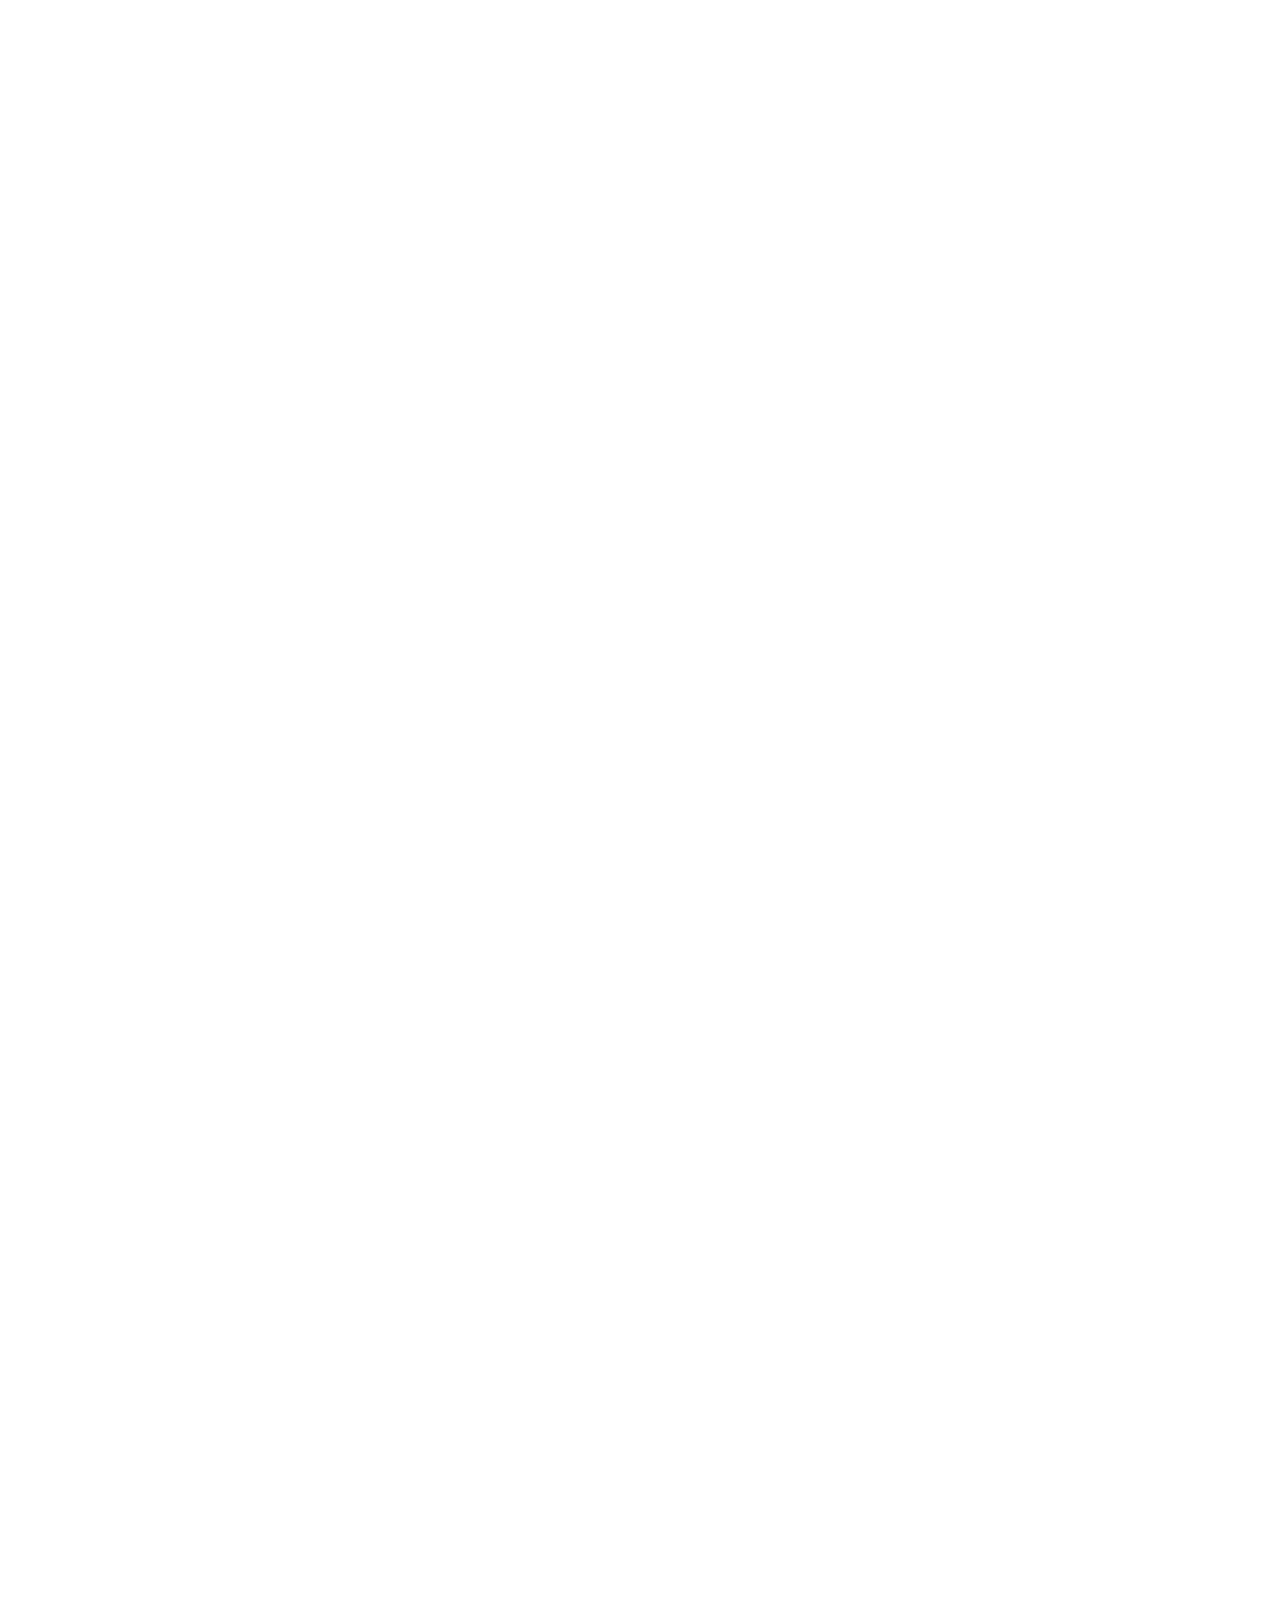
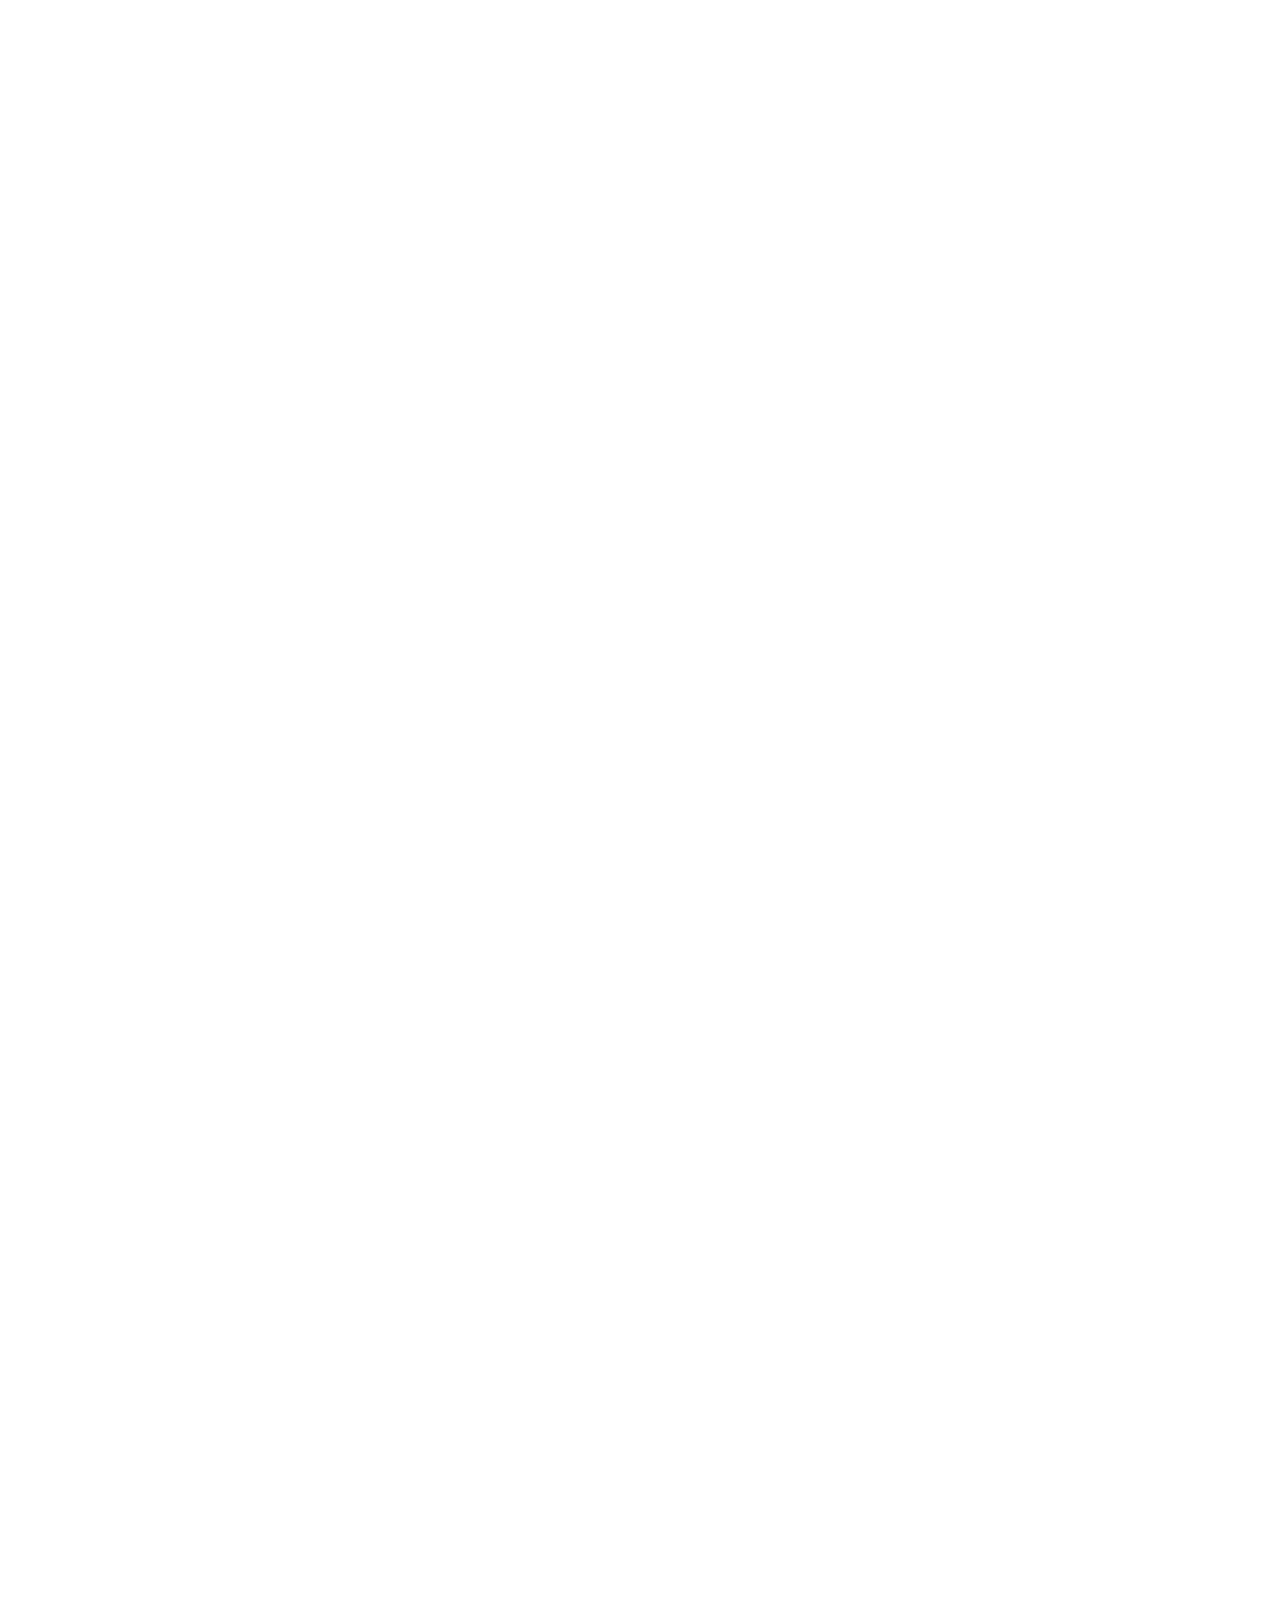
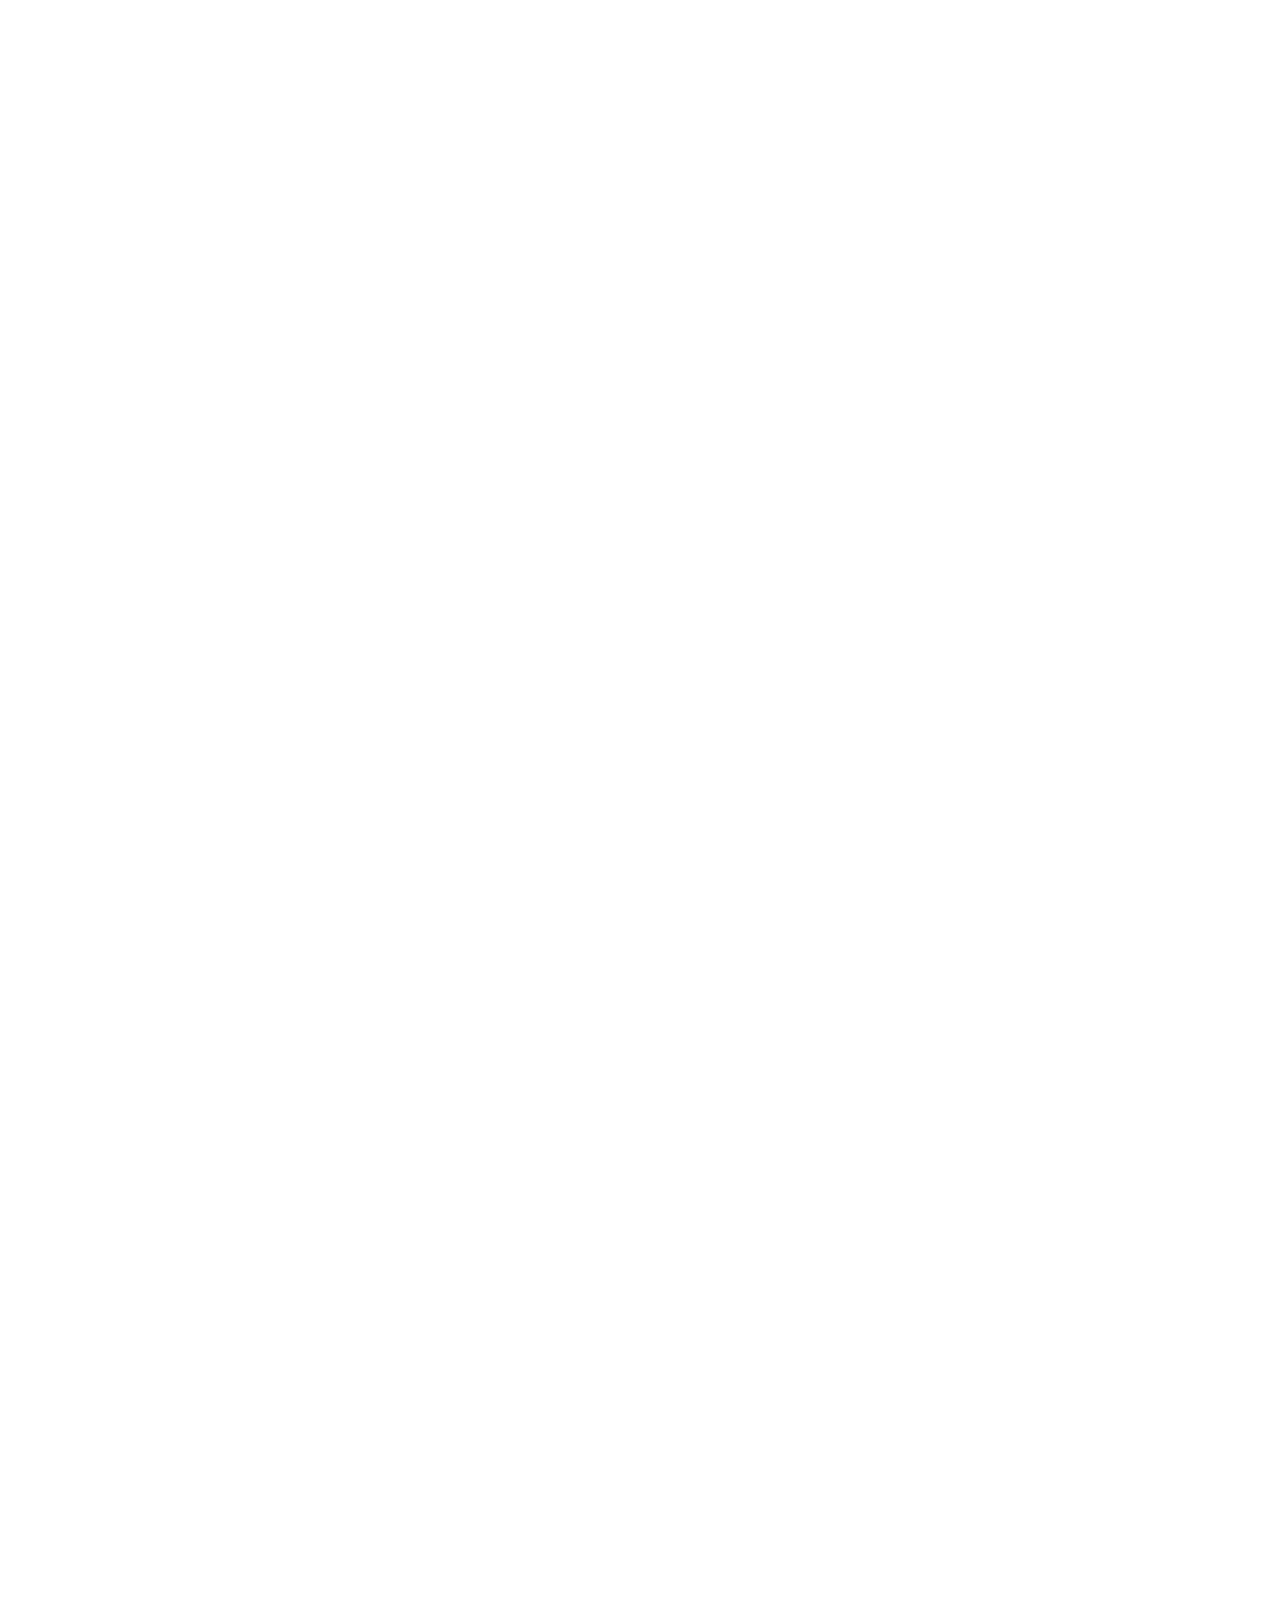
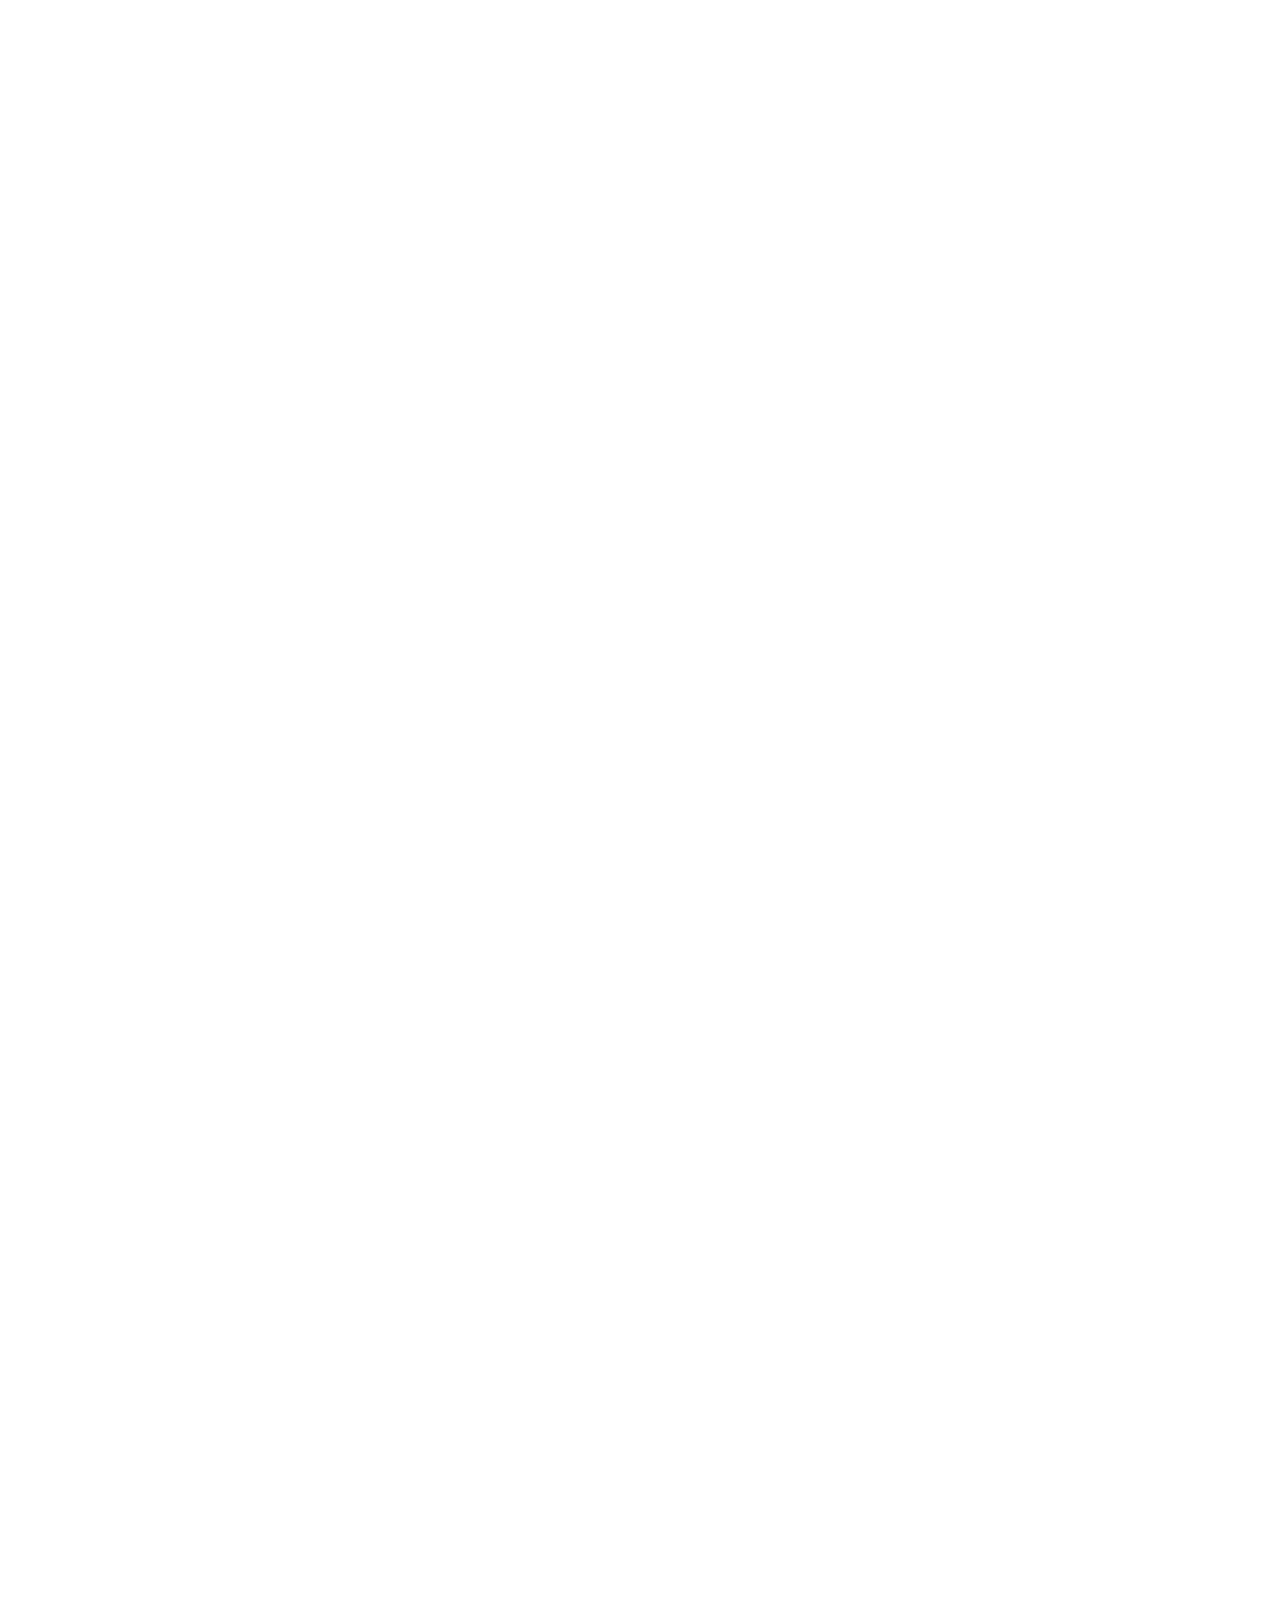
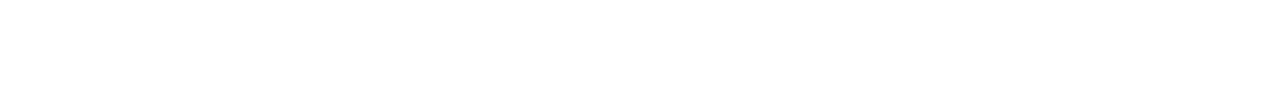
==== commit 1b6c03e7: "Updated about spaceboat page to have more text to fill in the story." ====
--- a/About-Spaceboat.html
+++ b/About-Spaceboat.html
@@ -35,7 +35,7 @@
 		<p>Well, this is where Spaceboat companies end up going when they work with us. We provide such robust technical support that your company has nowhere else to go but up.</p>
 		<p class="arrows">▼&nbsp;▼&nbsp;▼</p>
 	</div> -->
-	<div id="intro" data-0="opacity:1;top:20%;transform-origin:0 0;" data-500="opacity:0;top:-20%;">
+	<div id="intro" data-0="opacity:1;top:30%;transform-origin:0 0;" data-500="opacity:0;top:-20%;">
 		<h1>Welcome to Spaceboat orbit.</h1>
 
 		<h2>This is where companies end up when they work with us. We provide such robust technical support that you have nowhere else to go but up. Let's take a journey through the atmosphere to find out how it happens.</h2>
@@ -81,6 +81,51 @@
 		<p>We leverage our skills, brains, and muscle to make your company a success.</p>
 	</div>
 
+
+
+	<div id="properties" data-4900="top:100%; right:20%;" data-5400="top:20%; right:20%;" data-5800="display:block;" data-7000="top:-100%; right:20%; display:none;">
+		<h2>Need a mobile app?</h2>
+		<!-- <p>We leverage our skills, brains, and muscle to make your company a success.</p> -->
+	</div>
+	<div id="properties" data-5200="top:100%; right:-30%;" data-5700="top:20%; right:-30%;" data-6100="display:block;" data-7000="top:-100%; right:-30%; display:none;">
+		<h2>Just rapid design work?</h2>
+		<!-- <p>We leverage our skills, brains, and muscle to make your company a success.</p> -->
+	</div>
+	<div id="properties" data-5500="top:100%; right:10%;" data-6000="top:20%; right:10%;" data-6400="display:block;" data-7000="top:-100%;right:10%;display:none;">
+		<h2>What about development?</h2>
+		<!-- <p>We leverage our skills, brains, and muscle to make your company a success.</p> -->
+	</div>
+	<div id="properties" data-5800="top:100%; right:-20%; " data-6300="top:20%; right:-20%;" data-6700="display:block;" data-7000="top:-100%;right:-20%;display:none;">
+		<h2>How about a dedicated CTO?</h2>
+		<!-- <p>We leverage our skills, brains, and muscle to make your company a success.</p> -->
+	</div>
+	<div id="properties" data-6100="top:100%; right:30%; " data-6600="top:20%; right:30%;" data-6900="display:block;" data-7000="top:-100%;right:30%;display:none;">
+		<h2>Business strategization?</h2>
+		<!-- <p>We leverage our skills, brains, and muscle to make your company a success.</p> -->
+	</div>
+
+	<div id="properties" data-6900="top:100%;" data-7400="top:20%;" data-7700="display:block;" data-8100="top:-100%;display:none;">
+		<h1>What about someone who cares?</h1>
+		<!-- <p>We leverage our skills, brains, and muscle to make your company a success.</p> -->
+	</div>
+
+	<div id="properties" data-6900="top:100%;" data-7400="top:20%;" data-7700="display:block;" data-8100="top:-100%;display:none;">
+		<h1>What about someone who cares?</h1>
+		<!-- <p>We leverage our skills, brains, and muscle to make your company a success.</p> -->
+	</div>
+
+	<div id="spaceboat" data-8100="top:65%;right:120%;transform:scale(1.5);" data-8900="top:-10%;right:-60%; transform:scale(0.3)">
+		<img style="z-index=45;" src="images/spaceboat-outline-flying.png" alt="">
+	</div>
+
+	<div id="properties" data-7900="top:80%;right:120%" data-8900="top:20%; right:0%;" data-9300="opacity:1.0; display:block;" data-9600="top:20%; opacity:0.0; display:none;">
+		<h1>Look no further. You're home.</h1>
+		<!-- <p>We leverage our skills, brains, and muscle to make your company a success.</p> -->
+	</div>
+
+	<div id="properties" data-9700="top:20%; opacity:0.0;" data-10100="top:20%; opacity:1.0;" data-10200="display:block;" data-11200="top:20%; opacity:0.0;">
+		<h1>Spaceboat.</h1>
+	</div>
 	<!-- <div id="easing_wrapper" data-0="display:none;" data-3900="display:block;" data-4900="background:rgba(0, 0, 0, 0);color[swing]:rgb(0,0,0);" data-5900="background:rgba(0,0,0,1);color:rgb(255,255,255);" data-10000="top:0%;" data-12000="top:-100%;">
 		<div id="easing" data-3900="left:100%" data-4600="left:25%;">
 			<h2>easing?</h2>
